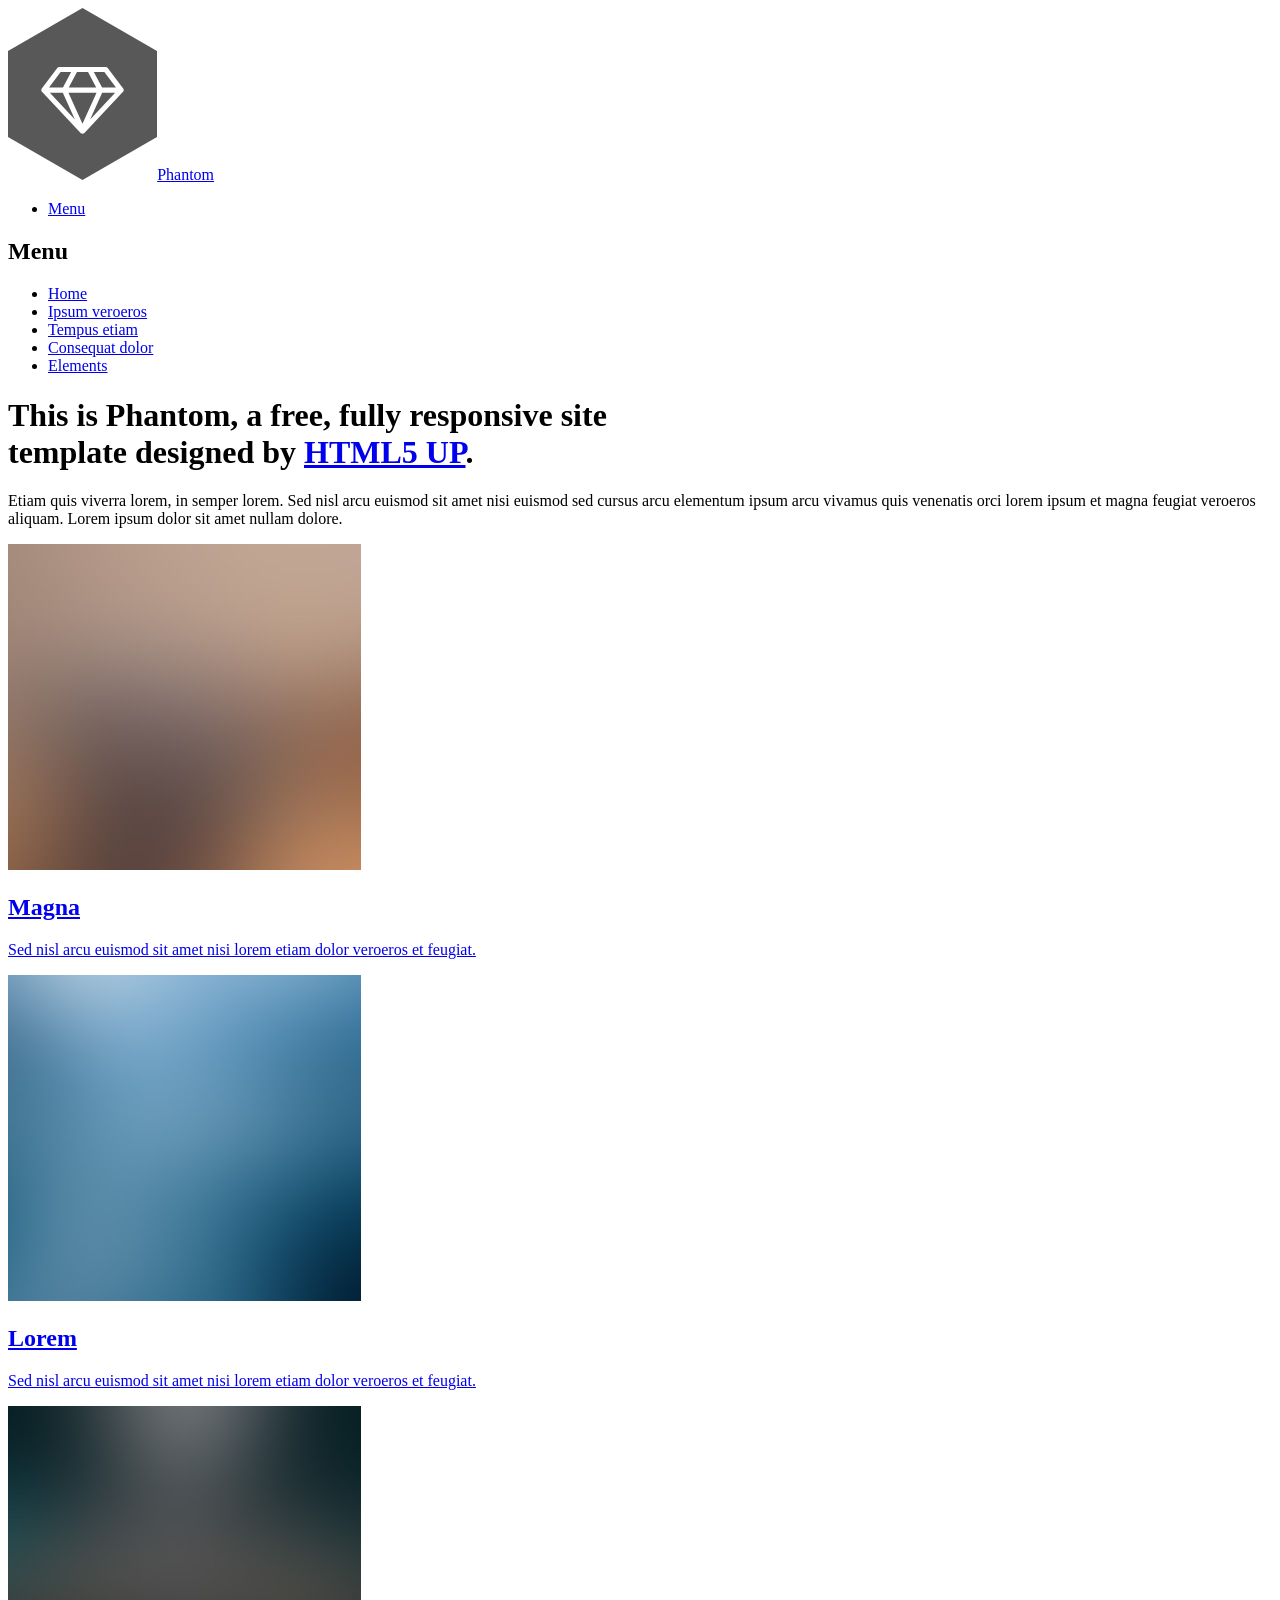
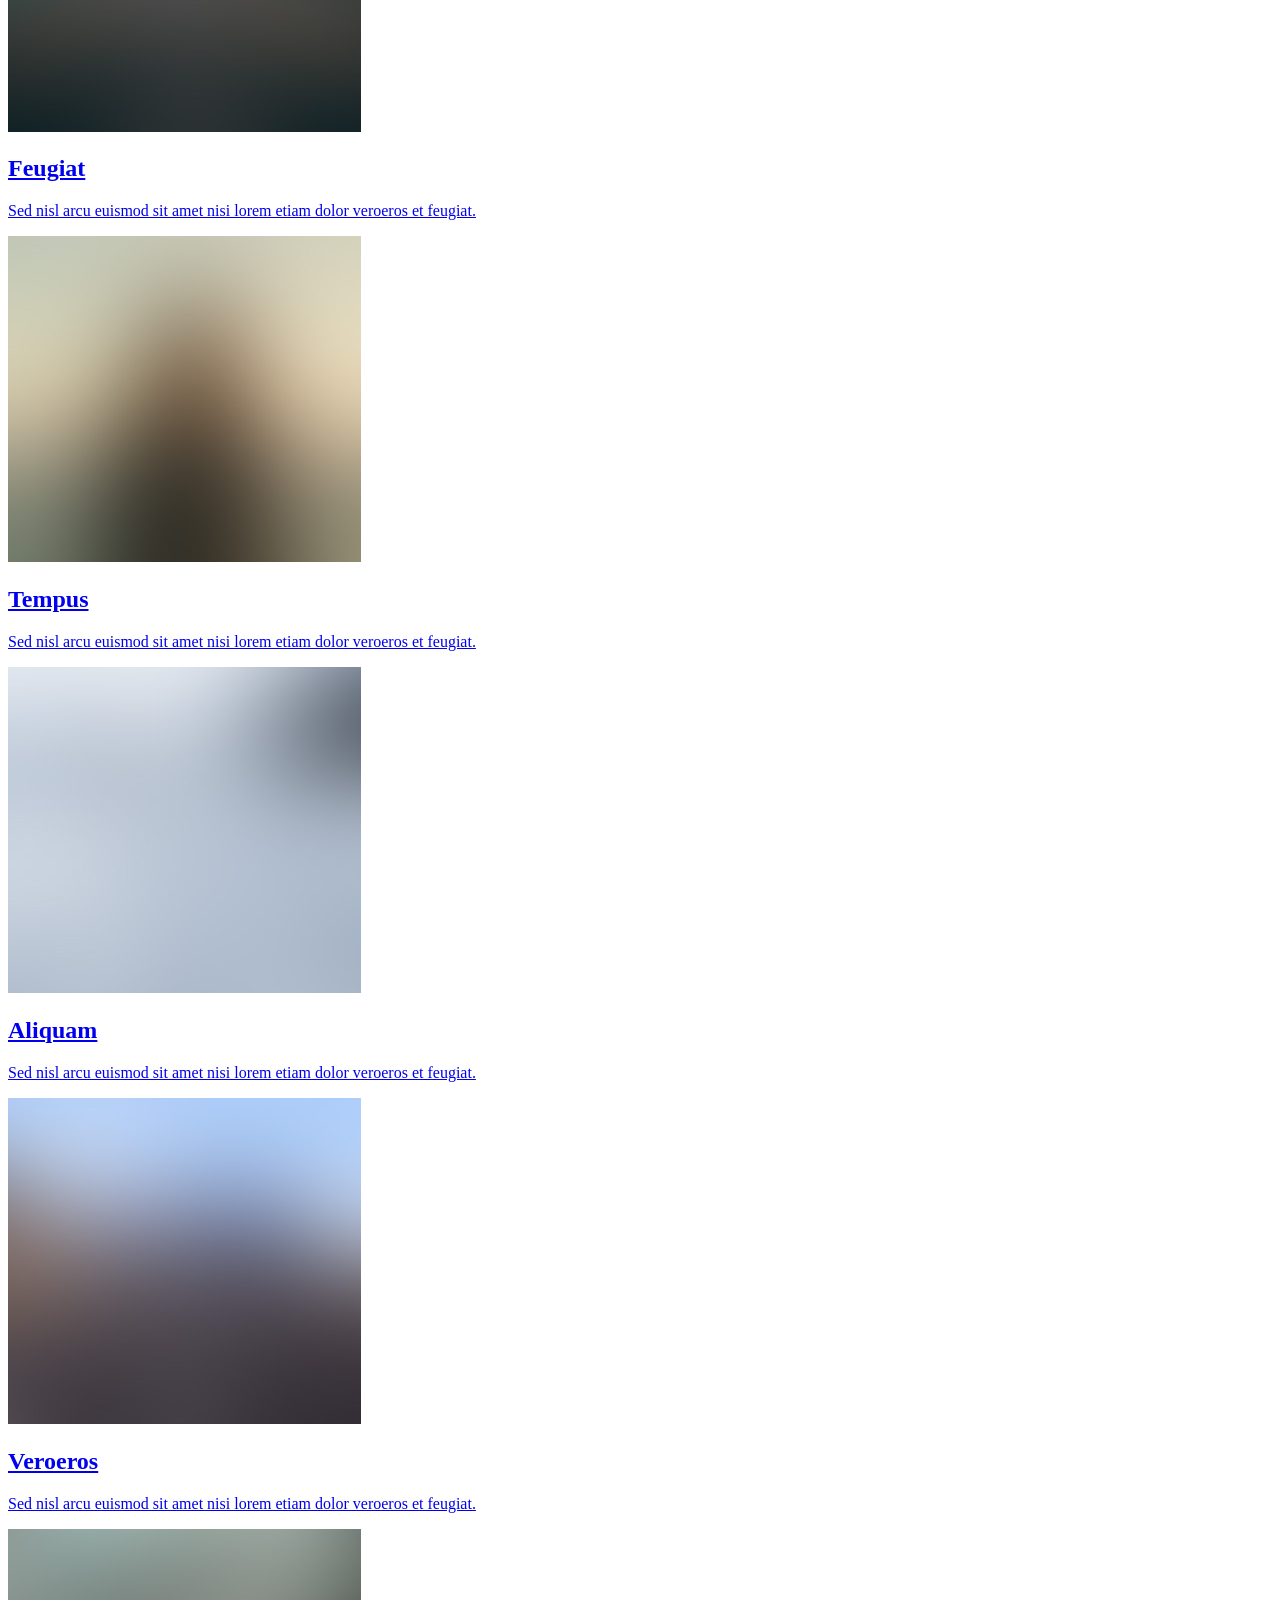
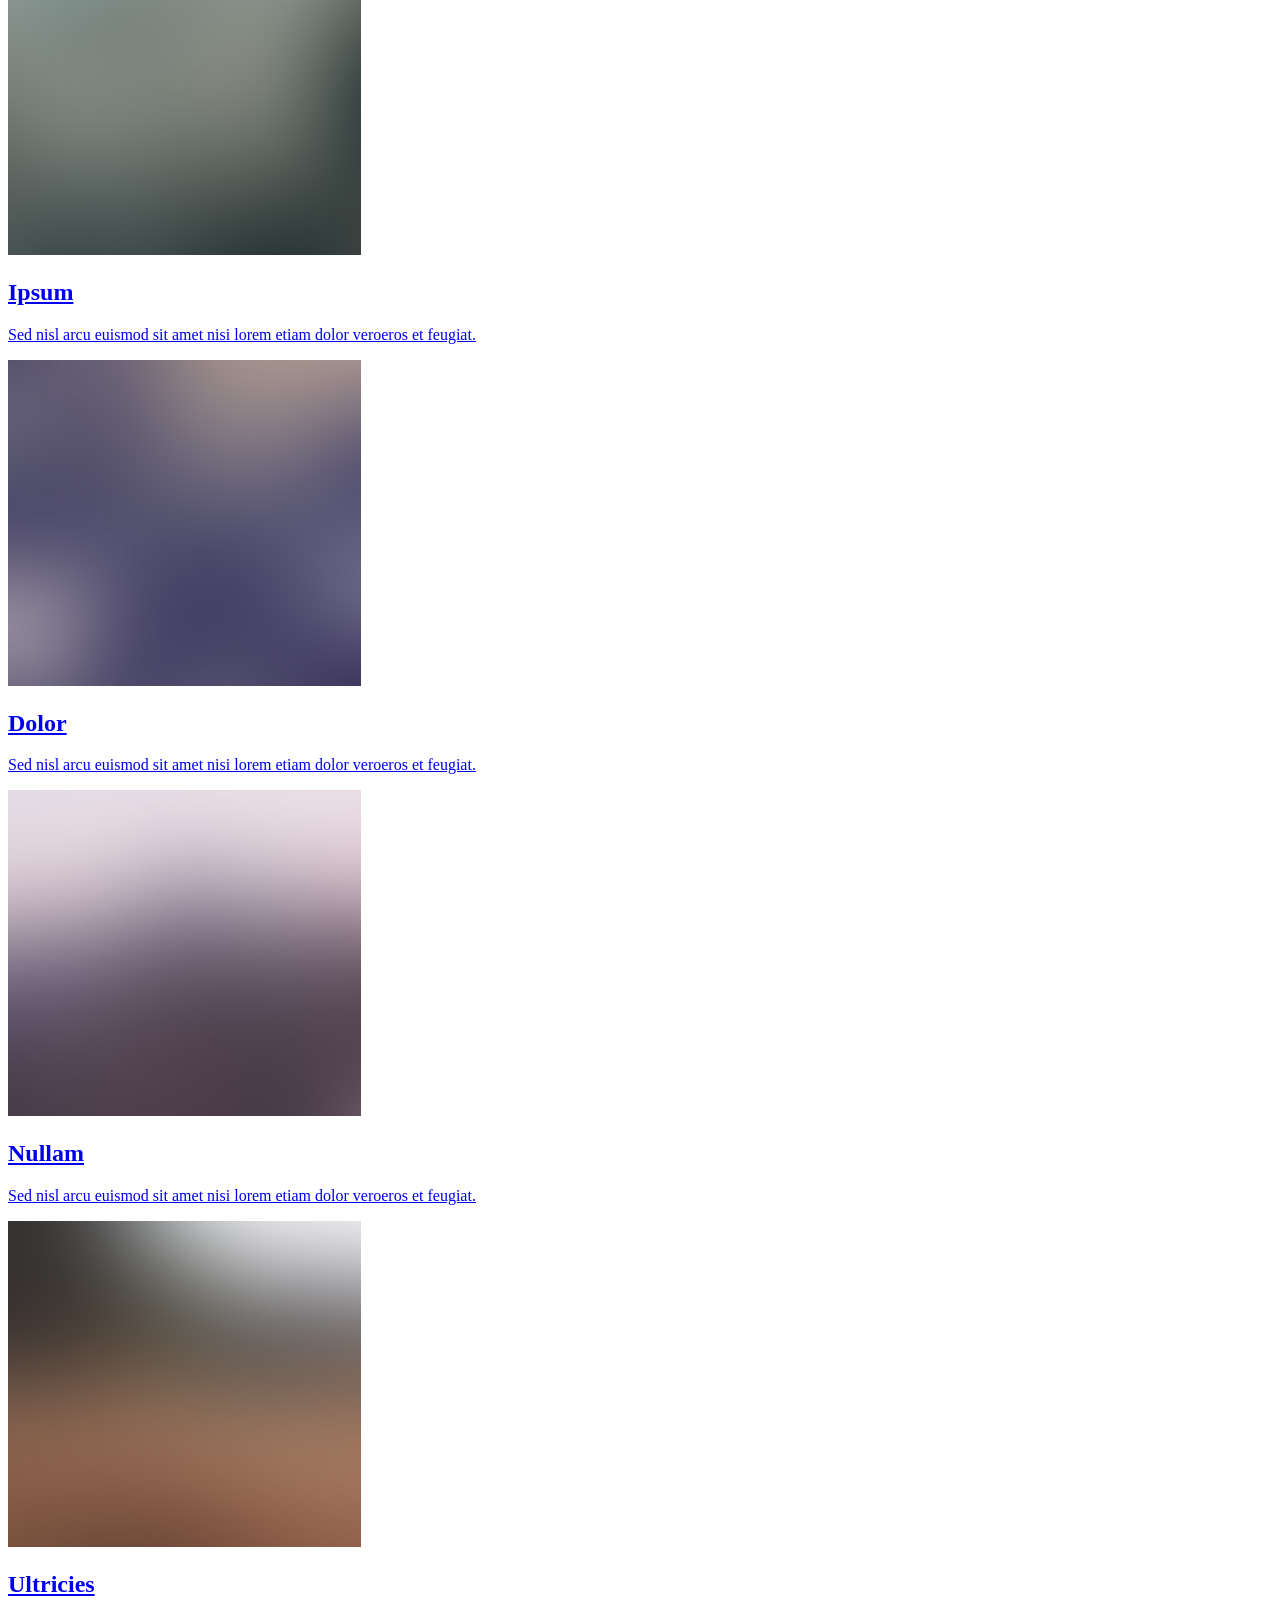
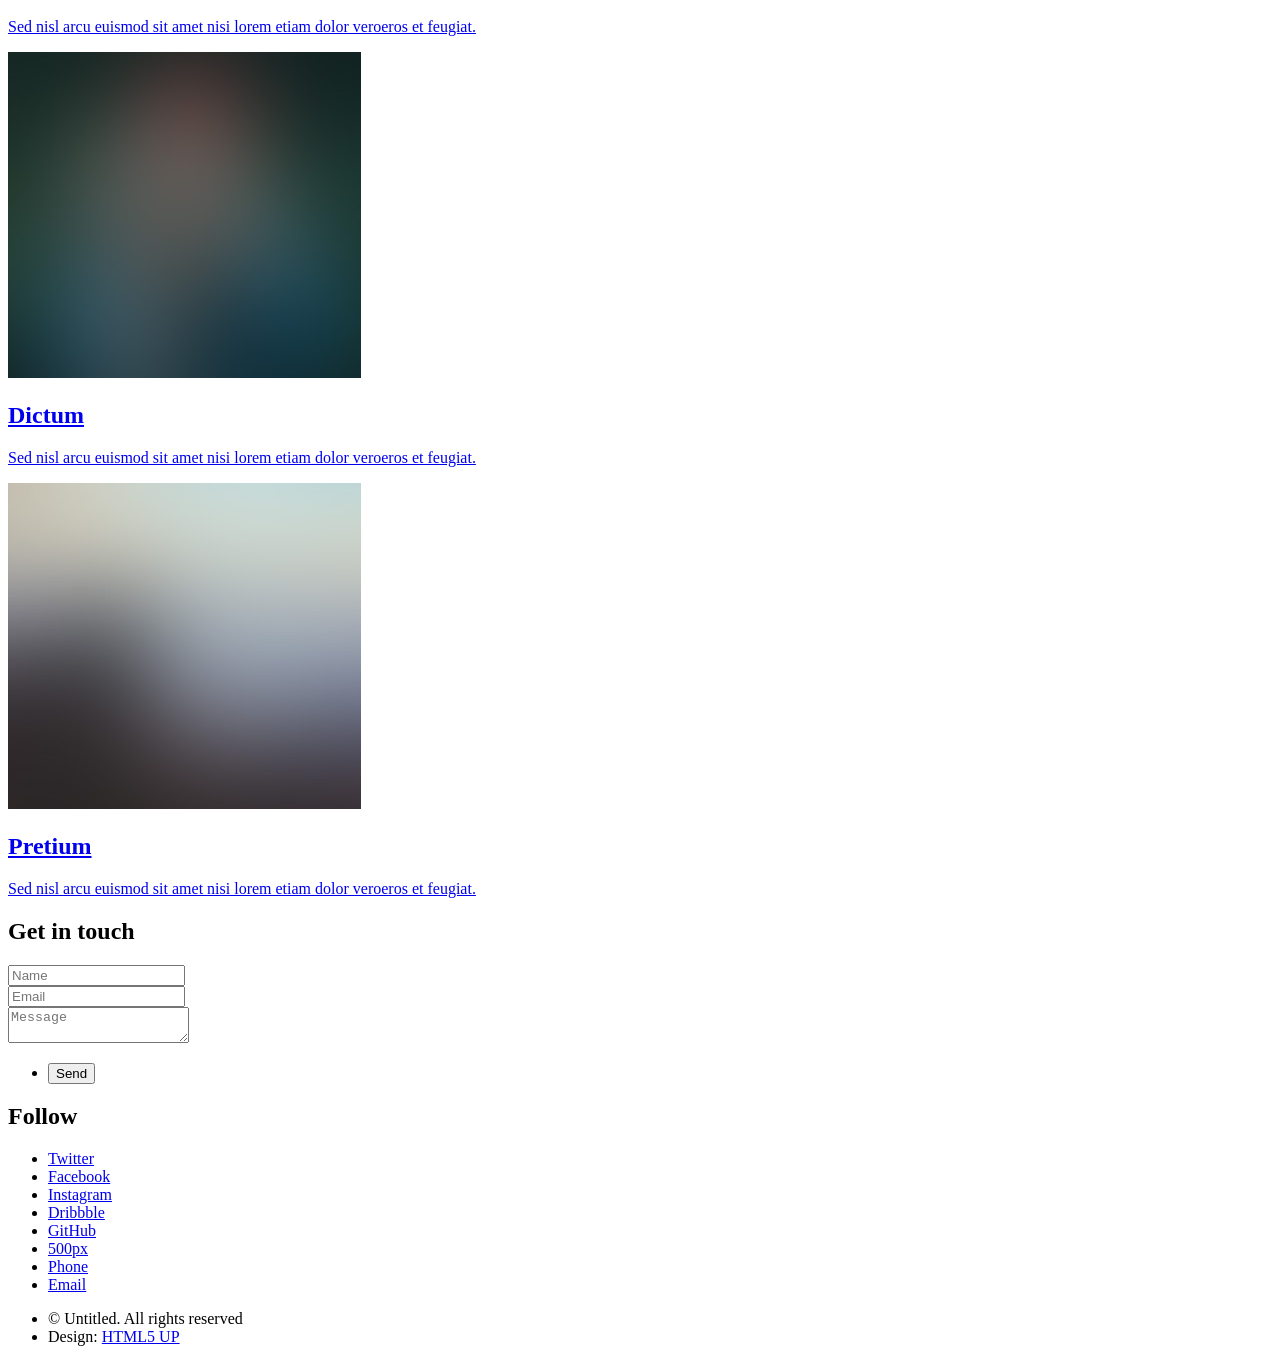
==== index.html @ 1cf46c87 "setup template" ====
<!DOCTYPE HTML>
<!--
	Phantom by HTML5 UP
	html5up.net | @ajlkn
	Free for personal and commercial use under the CCA 3.0 license (html5up.net/license)
-->
<html>
	<head>
		<title>Phantom by HTML5 UP</title>
		<meta charset="utf-8" />
		<meta name="viewport" content="width=device-width, initial-scale=1, user-scalable=no" />
		<link rel="stylesheet" href="assets/css/main.css" />
		<noscript><link rel="stylesheet" href="assets/css/noscript.css" /></noscript>
	</head>
	<body class="is-preload">
		<!-- Wrapper -->
			<div id="wrapper">

				<!-- Header -->
					<header id="header">
						<div class="inner">

							<!-- Logo -->
								<a href="index.html" class="logo">
									<span class="symbol"><img src="images/logo.svg" alt="" /></span><span class="title">Phantom</span>
								</a>

							<!-- Nav -->
								<nav>
									<ul>
										<li><a href="#menu">Menu</a></li>
									</ul>
								</nav>

						</div>
					</header>

				<!-- Menu -->
					<nav id="menu">
						<h2>Menu</h2>
						<ul>
							<li><a href="index.html">Home</a></li>
							<li><a href="generic.html">Ipsum veroeros</a></li>
							<li><a href="generic.html">Tempus etiam</a></li>
							<li><a href="generic.html">Consequat dolor</a></li>
							<li><a href="elements.html">Elements</a></li>
						</ul>
					</nav>

				<!-- Main -->
					<div id="main">
						<div class="inner">
							<header>
								<h1>This is Phantom, a free, fully responsive site<br />
								template designed by <a href="http://html5up.net">HTML5 UP</a>.</h1>
								<p>Etiam quis viverra lorem, in semper lorem. Sed nisl arcu euismod sit amet nisi euismod sed cursus arcu elementum ipsum arcu vivamus quis venenatis orci lorem ipsum et magna feugiat veroeros aliquam. Lorem ipsum dolor sit amet nullam dolore.</p>
							</header>
							<section class="tiles">
								<article class="style1">
									<span class="image">
										<img src="images/pic01.jpg" alt="" />
									</span>
									<a href="generic.html">
										<h2>Magna</h2>
										<div class="content">
											<p>Sed nisl arcu euismod sit amet nisi lorem etiam dolor veroeros et feugiat.</p>
										</div>
									</a>
								</article>
								<article class="style2">
									<span class="image">
										<img src="images/pic02.jpg" alt="" />
									</span>
									<a href="generic.html">
										<h2>Lorem</h2>
										<div class="content">
											<p>Sed nisl arcu euismod sit amet nisi lorem etiam dolor veroeros et feugiat.</p>
										</div>
									</a>
								</article>
								<article class="style3">
									<span class="image">
										<img src="images/pic03.jpg" alt="" />
									</span>
									<a href="generic.html">
										<h2>Feugiat</h2>
										<div class="content">
											<p>Sed nisl arcu euismod sit amet nisi lorem etiam dolor veroeros et feugiat.</p>
										</div>
									</a>
								</article>
								<article class="style4">
									<span class="image">
										<img src="images/pic04.jpg" alt="" />
									</span>
									<a href="generic.html">
										<h2>Tempus</h2>
										<div class="content">
											<p>Sed nisl arcu euismod sit amet nisi lorem etiam dolor veroeros et feugiat.</p>
										</div>
									</a>
								</article>
								<article class="style5">
									<span class="image">
										<img src="images/pic05.jpg" alt="" />
									</span>
									<a href="generic.html">
										<h2>Aliquam</h2>
										<div class="content">
											<p>Sed nisl arcu euismod sit amet nisi lorem etiam dolor veroeros et feugiat.</p>
										</div>
									</a>
								</article>
								<article class="style6">
									<span class="image">
										<img src="images/pic06.jpg" alt="" />
									</span>
									<a href="generic.html">
										<h2>Veroeros</h2>
										<div class="content">
											<p>Sed nisl arcu euismod sit amet nisi lorem etiam dolor veroeros et feugiat.</p>
										</div>
									</a>
								</article>
								<article class="style2">
									<span class="image">
										<img src="images/pic07.jpg" alt="" />
									</span>
									<a href="generic.html">
										<h2>Ipsum</h2>
										<div class="content">
											<p>Sed nisl arcu euismod sit amet nisi lorem etiam dolor veroeros et feugiat.</p>
										</div>
									</a>
								</article>
								<article class="style3">
									<span class="image">
										<img src="images/pic08.jpg" alt="" />
									</span>
									<a href="generic.html">
										<h2>Dolor</h2>
										<div class="content">
											<p>Sed nisl arcu euismod sit amet nisi lorem etiam dolor veroeros et feugiat.</p>
										</div>
									</a>
								</article>
								<article class="style1">
									<span class="image">
										<img src="images/pic09.jpg" alt="" />
									</span>
									<a href="generic.html">
										<h2>Nullam</h2>
										<div class="content">
											<p>Sed nisl arcu euismod sit amet nisi lorem etiam dolor veroeros et feugiat.</p>
										</div>
									</a>
								</article>
								<article class="style5">
									<span class="image">
										<img src="images/pic10.jpg" alt="" />
									</span>
									<a href="generic.html">
										<h2>Ultricies</h2>
										<div class="content">
											<p>Sed nisl arcu euismod sit amet nisi lorem etiam dolor veroeros et feugiat.</p>
										</div>
									</a>
								</article>
								<article class="style6">
									<span class="image">
										<img src="images/pic11.jpg" alt="" />
									</span>
									<a href="generic.html">
										<h2>Dictum</h2>
										<div class="content">
											<p>Sed nisl arcu euismod sit amet nisi lorem etiam dolor veroeros et feugiat.</p>
										</div>
									</a>
								</article>
								<article class="style4">
									<span class="image">
										<img src="images/pic12.jpg" alt="" />
									</span>
									<a href="generic.html">
										<h2>Pretium</h2>
										<div class="content">
											<p>Sed nisl arcu euismod sit amet nisi lorem etiam dolor veroeros et feugiat.</p>
										</div>
									</a>
								</article>
							</section>
						</div>
					</div>

				<!-- Footer -->
					<footer id="footer">
						<div class="inner">
							<section>
								<h2>Get in touch</h2>
								<form method="post" action="#">
									<div class="fields">
										<div class="field half">
											<input type="text" name="name" id="name" placeholder="Name" />
										</div>
										<div class="field half">
											<input type="email" name="email" id="email" placeholder="Email" />
										</div>
										<div class="field">
											<textarea name="message" id="message" placeholder="Message"></textarea>
										</div>
									</div>
									<ul class="actions">
										<li><input type="submit" value="Send" class="primary" /></li>
									</ul>
								</form>
							</section>
							<section>
								<h2>Follow</h2>
								<ul class="icons">
									<li><a href="#" class="icon brands style2 fa-twitter"><span class="label">Twitter</span></a></li>
									<li><a href="#" class="icon brands style2 fa-facebook-f"><span class="label">Facebook</span></a></li>
									<li><a href="#" class="icon brands style2 fa-instagram"><span class="label">Instagram</span></a></li>
									<li><a href="#" class="icon brands style2 fa-dribbble"><span class="label">Dribbble</span></a></li>
									<li><a href="#" class="icon brands style2 fa-github"><span class="label">GitHub</span></a></li>
									<li><a href="#" class="icon brands style2 fa-500px"><span class="label">500px</span></a></li>
									<li><a href="#" class="icon solid style2 fa-phone"><span class="label">Phone</span></a></li>
									<li><a href="#" class="icon solid style2 fa-envelope"><span class="label">Email</span></a></li>
								</ul>
							</section>
							<ul class="copyright">
								<li>&copy; Untitled. All rights reserved</li><li>Design: <a href="http://html5up.net">HTML5 UP</a></li>
							</ul>
						</div>
					</footer>

			</div>

		<!-- Scripts -->
			<script src="assets/js/jquery.min.js"></script>
			<script src="assets/js/browser.min.js"></script>
			<script src="assets/js/breakpoints.min.js"></script>
			<script src="assets/js/util.js"></script>
			<script src="assets/js/main.js"></script>

	</body>
</html>
---- assets/css/main.css ----
@import url(fontawesome-all.min.css);
@import url("https://fonts.googleapis.com/css?family=Source+Sans+Pro:300,700,900");

/*
	Phantom by HTML5 UP
	html5up.net | @ajlkn
	Free for personal and commercial use under the CCA 3.0 license (html5up.net/license)
*/

html, body, div, span, applet, object,
iframe, h1, h2, h3, h4, h5, h6, p, blockquote,
pre, a, abbr, acronym, address, big, cite,
code, del, dfn, em, img, ins, kbd, q, s, samp,
small, strike, strong, sub, sup, tt, var, b,
u, i, center, dl, dt, dd, ol, ul, li, fieldset,
form, label, legend, table, caption, tbody,
tfoot, thead, tr, th, td, article, aside,
canvas, details, embed, figure, figcaption,
footer, header, hgroup, menu, nav, output, ruby,
section, summary, time, mark, audio, video {
	margin: 0;
	padding: 0;
	border: 0;
	font-size: 100%;
	font: inherit;
	vertical-align: baseline;}

article, aside, details, figcaption, figure,
footer, header, hgroup, menu, nav, section {
	display: block;}

body {
	line-height: 1;
}

ol, ul {
	list-style: none;
}

blockquote, q {
	quotes: none;
}

	blockquote:before, blockquote:after, q:before, q:after {
		content: '';
		content: none;
	}

table {
	border-collapse: collapse;
	border-spacing: 0;
}

body {
	-webkit-text-size-adjust: none;
}

mark {
	background-color: transparent;
	color: inherit;
}

input::-moz-focus-inner {
	border: 0;
	padding: 0;
}

input, select, textarea {
	-moz-appearance: none;
	-webkit-appearance: none;
	-ms-appearance: none;
	appearance: none;
}

/* Basic */

	@-ms-viewport {
		width: device-width;
	}

	body {
		-ms-overflow-style: scrollbar;
	}

	@media screen and (max-width: 480px) {

		html, body {
			min-width: 320px;
		}

	}

	html {
		box-sizing: border-box;
	}

	*, *:before, *:after {
		box-sizing: inherit;
	}

	body {
		background: #ffffff;
	}

		body.is-preload *, body.is-preload *:before, body.is-preload *:after {
			-moz-animation: none !important;
			-webkit-animation: none !important;
			-ms-animation: none !important;
			animation: none !important;
			-moz-transition: none !important;
			-webkit-transition: none !important;
			-ms-transition: none !important;
			transition: none !important;
		}

/* Type */

	body, input, select, textarea {
		color: #585858;
		font-family: "Source Sans Pro", Helvetica, sans-serif;
		font-size: 16pt;
		font-weight: 300;
		line-height: 1.75;
	}

		@media screen and (max-width: 1680px) {

			body, input, select, textarea {
				font-size: 14pt;
			}

		}

		@media screen and (max-width: 1280px) {

			body, input, select, textarea {
				font-size: 12pt;
			}

		}

	a {
		-moz-transition: border-bottom-color 0.2s ease, color 0.2s ease;
		-webkit-transition: border-bottom-color 0.2s ease, color 0.2s ease;
		-ms-transition: border-bottom-color 0.2s ease, color 0.2s ease;
		transition: border-bottom-color 0.2s ease, color 0.2s ease;
		text-decoration: none;
		color: #585858;
		border-bottom: dotted 1px rgba(88, 88, 88, 0.5);
	}

		a:hover {
			border-bottom-color: transparent;
			color: #f2849e !important;
		}

	strong, b {
		font-weight: 900;
	}

	em, i {
		font-style: italic;
	}

	p {
		margin: 0 0 2em 0;
	}

	h1 {
		font-size: 2.75em;
		font-weight: 700;
		line-height: 1.3;
		margin: 0 0 1em 0;
		letter-spacing: -0.035em;
	}

		h1 a {
			color: inherit;
		}

		@media screen and (max-width: 736px) {

			h1 {
				font-size: 2em;
				margin: 0 0 1em 0;
			}

		}

		@media screen and (max-width: 360px) {

			h1 {
				font-size: 1.75em;
			}

		}

	h2, h3, h4, h5, h6 {
		font-weight: 900;
		line-height: 1.5;
		margin: 0 0 2em 0;
		text-transform: uppercase;
		letter-spacing: 0.35em;
	}

		h2 a, h3 a, h4 a, h5 a, h6 a {
			color: inherit;
		}

	h2 {
		font-size: 1.1em;
	}

	h3 {
		font-size: 1em;
	}

	h4 {
		font-size: 0.8em;
	}

	h5 {
		font-size: 0.8em;
	}

	h6 {
		font-size: 0.8em;
	}

	@media screen and (max-width: 980px) {

		h1 br, h2 br, h3 br, h4 br, h5 br, h6 br {
			display: none;
		}

	}

	@media screen and (max-width: 736px) {

		h2 {
			font-size: 1em;
		}

		h3 {
			font-size: 0.8em;
		}

	}

	sub {
		font-size: 0.8em;
		position: relative;
		top: 0.5em;
	}

	sup {
		font-size: 0.8em;
		position: relative;
		top: -0.5em;
	}

	blockquote {
		border-left: solid 4px #c9c9c9;
		font-style: italic;
		margin: 0 0 2em 0;
		padding: 0.5em 0 0.5em 2em;
	}

	code {
		background: rgba(144, 144, 144, 0.075);
		border-radius: 4px;
		border: solid 1px #c9c9c9;
		font-family: "Courier New", monospace;
		font-size: 0.9em;
		margin: 0 0.25em;
		padding: 0.25em 0.65em;
	}

	pre {
		-webkit-overflow-scrolling: touch;
		font-family: "Courier New", monospace;
		font-size: 0.9em;
		margin: 0 0 2em 0;
	}

		pre code {
			display: block;
			line-height: 1.75;
			padding: 1em 1.5em;
			overflow-x: auto;
		}

	hr {
		border: 0;
		border-bottom: solid 1px #c9c9c9;
		margin: 2em 0;
	}

		hr.major {
			margin: 3em 0;
		}

	.align-left {
		text-align: left;
	}

	.align-center {
		text-align: center;
	}

	.align-right {
		text-align: right;
	}

/* Row */

	.row {
		display: flex;
		flex-wrap: wrap;
		box-sizing: border-box;
		align-items: stretch;
	}

		.row > * {
			box-sizing: border-box;
		}

		.row.gtr-uniform > * > :last-child {
			margin-bottom: 0;
		}

		.row.aln-left {
			justify-content: flex-start;
		}

		.row.aln-center {
			justify-content: center;
		}

		.row.aln-right {
			justify-content: flex-end;
		}

		.row.aln-top {
			align-items: flex-start;
		}

		.row.aln-middle {
			align-items: center;
		}

		.row.aln-bottom {
			align-items: flex-end;
		}

		.row > .imp {
			order: -1;
		}

		.row > .col-1 {
			width: 8.33333%;
		}

		.row > .off-1 {
			margin-left: 8.33333%;
		}

		.row > .col-2 {
			width: 16.66667%;
		}

		.row > .off-2 {
			margin-left: 16.66667%;
		}

		.row > .col-3 {
			width: 25%;
		}

		.row > .off-3 {
			margin-left: 25%;
		}

		.row > .col-4 {
			width: 33.33333%;
		}

		.row > .off-4 {
			margin-left: 33.33333%;
		}

		.row > .col-5 {
			width: 41.66667%;
		}

		.row > .off-5 {
			margin-left: 41.66667%;
		}

		.row > .col-6 {
			width: 50%;
		}

		.row > .off-6 {
			margin-left: 50%;
		}

		.row > .col-7 {
			width: 58.33333%;
		}

		.row > .off-7 {
			margin-left: 58.33333%;
		}

		.row > .col-8 {
			width: 66.66667%;
		}

		.row > .off-8 {
			margin-left: 66.66667%;
		}

		.row > .col-9 {
			width: 75%;
		}

		.row > .off-9 {
			margin-left: 75%;
		}

		.row > .col-10 {
			width: 83.33333%;
		}

		.row > .off-10 {
			margin-left: 83.33333%;
		}

		.row > .col-11 {
			width: 91.66667%;
		}

		.row > .off-11 {
			margin-left: 91.66667%;
		}

		.row > .col-12 {
			width: 100%;
		}

		.row > .off-12 {
			margin-left: 100%;
		}

		.row.gtr-0 {
			margin-top: 0;
			margin-left: 0em;
		}

			.row.gtr-0 > * {
				padding: 0 0 0 0em;
			}

			.row.gtr-0.gtr-uniform {
				margin-top: 0em;
			}

				.row.gtr-0.gtr-uniform > * {
					padding-top: 0em;
				}

		.row.gtr-25 {
			margin-top: 0;
			margin-left: -0.5em;
		}

			.row.gtr-25 > * {
				padding: 0 0 0 0.5em;
			}

			.row.gtr-25.gtr-uniform {
				margin-top: -0.5em;
			}

				.row.gtr-25.gtr-uniform > * {
					padding-top: 0.5em;
				}

		.row.gtr-50 {
			margin-top: 0;
			margin-left: -1em;
		}

			.row.gtr-50 > * {
				padding: 0 0 0 1em;
			}

			.row.gtr-50.gtr-uniform {
				margin-top: -1em;
			}

				.row.gtr-50.gtr-uniform > * {
					padding-top: 1em;
				}

		.row {
			margin-top: 0;
			margin-left: -2em;
		}

			.row > * {
				padding: 0 0 0 2em;
			}

			.row.gtr-uniform {
				margin-top: -2em;
			}

				.row.gtr-uniform > * {
					padding-top: 2em;
				}

		.row.gtr-150 {
			margin-top: 0;
			margin-left: -3em;
		}

			.row.gtr-150 > * {
				padding: 0 0 0 3em;
			}

			.row.gtr-150.gtr-uniform {
				margin-top: -3em;
			}

				.row.gtr-150.gtr-uniform > * {
					padding-top: 3em;
				}

		.row.gtr-200 {
			margin-top: 0;
			margin-left: -4em;
		}

			.row.gtr-200 > * {
				padding: 0 0 0 4em;
			}

			.row.gtr-200.gtr-uniform {
				margin-top: -4em;
			}

				.row.gtr-200.gtr-uniform > * {
					padding-top: 4em;
				}

		@media screen and (max-width: 1680px) {

			.row {
				display: flex;
				flex-wrap: wrap;
				box-sizing: border-box;
				align-items: stretch;
			}

				.row > * {
					box-sizing: border-box;
				}

				.row.gtr-uniform > * > :last-child {
					margin-bottom: 0;
				}

				.row.aln-left {
					justify-content: flex-start;
				}

				.row.aln-center {
					justify-content: center;
				}

				.row.aln-right {
					justify-content: flex-end;
				}

				.row.aln-top {
					align-items: flex-start;
				}

				.row.aln-middle {
					align-items: center;
				}

				.row.aln-bottom {
					align-items: flex-end;
				}

				.row > .imp-xlarge {
					order: -1;
				}

				.row > .col-1-xlarge {
					width: 8.33333%;
				}

				.row > .off-1-xlarge {
					margin-left: 8.33333%;
				}

				.row > .col-2-xlarge {
					width: 16.66667%;
				}

				.row > .off-2-xlarge {
					margin-left: 16.66667%;
				}

				.row > .col-3-xlarge {
					width: 25%;
				}

				.row > .off-3-xlarge {
					margin-left: 25%;
				}

				.row > .col-4-xlarge {
					width: 33.33333%;
				}

				.row > .off-4-xlarge {
					margin-left: 33.33333%;
				}

				.row > .col-5-xlarge {
					width: 41.66667%;
				}

				.row > .off-5-xlarge {
					margin-left: 41.66667%;
				}

				.row > .col-6-xlarge {
					width: 50%;
				}

				.row > .off-6-xlarge {
					margin-left: 50%;
				}

				.row > .col-7-xlarge {
					width: 58.33333%;
				}

				.row > .off-7-xlarge {
					margin-left: 58.33333%;
				}

				.row > .col-8-xlarge {
					width: 66.66667%;
				}

				.row > .off-8-xlarge {
					margin-left: 66.66667%;
				}

				.row > .col-9-xlarge {
					width: 75%;
				}

				.row > .off-9-xlarge {
					margin-left: 75%;
				}

				.row > .col-10-xlarge {
					width: 83.33333%;
				}

				.row > .off-10-xlarge {
					margin-left: 83.33333%;
				}

				.row > .col-11-xlarge {
					width: 91.66667%;
				}

				.row > .off-11-xlarge {
					margin-left: 91.66667%;
				}

				.row > .col-12-xlarge {
					width: 100%;
				}

				.row > .off-12-xlarge {
					margin-left: 100%;
				}

				.row.gtr-0 {
					margin-top: 0;
					margin-left: 0em;
				}

					.row.gtr-0 > * {
						padding: 0 0 0 0em;
					}

					.row.gtr-0.gtr-uniform {
						margin-top: 0em;
					}

						.row.gtr-0.gtr-uniform > * {
							padding-top: 0em;
						}

				.row.gtr-25 {
					margin-top: 0;
					margin-left: -0.5em;
				}

					.row.gtr-25 > * {
						padding: 0 0 0 0.5em;
					}

					.row.gtr-25.gtr-uniform {
						margin-top: -0.5em;
					}

						.row.gtr-25.gtr-uniform > * {
							padding-top: 0.5em;
						}

				.row.gtr-50 {
					margin-top: 0;
					margin-left: -1em;
				}

					.row.gtr-50 > * {
						padding: 0 0 0 1em;
					}

					.row.gtr-50.gtr-uniform {
						margin-top: -1em;
					}

						.row.gtr-50.gtr-uniform > * {
							padding-top: 1em;
						}

				.row {
					margin-top: 0;
					margin-left: -2em;
				}

					.row > * {
						padding: 0 0 0 2em;
					}

					.row.gtr-uniform {
						margin-top: -2em;
					}

						.row.gtr-uniform > * {
							padding-top: 2em;
						}

				.row.gtr-150 {
					margin-top: 0;
					margin-left: -3em;
				}

					.row.gtr-150 > * {
						padding: 0 0 0 3em;
					}

					.row.gtr-150.gtr-uniform {
						margin-top: -3em;
					}

						.row.gtr-150.gtr-uniform > * {
							padding-top: 3em;
						}

				.row.gtr-200 {
					margin-top: 0;
					margin-left: -4em;
				}

					.row.gtr-200 > * {
						padding: 0 0 0 4em;
					}

					.row.gtr-200.gtr-uniform {
						margin-top: -4em;
					}

						.row.gtr-200.gtr-uniform > * {
							padding-top: 4em;
						}

		}

		@media screen and (max-width: 1280px) {

			.row {
				display: flex;
				flex-wrap: wrap;
				box-sizing: border-box;
				align-items: stretch;
			}

				.row > * {
					box-sizing: border-box;
				}

				.row.gtr-uniform > * > :last-child {
					margin-bottom: 0;
				}

				.row.aln-left {
					justify-content: flex-start;
				}

				.row.aln-center {
					justify-content: center;
				}

				.row.aln-right {
					justify-content: flex-end;
				}

				.row.aln-top {
					align-items: flex-start;
				}

				.row.aln-middle {
					align-items: center;
				}

				.row.aln-bottom {
					align-items: flex-end;
				}

				.row > .imp-large {
					order: -1;
				}

				.row > .col-1-large {
					width: 8.33333%;
				}

				.row > .off-1-large {
					margin-left: 8.33333%;
				}

				.row > .col-2-large {
					width: 16.66667%;
				}

				.row > .off-2-large {
					margin-left: 16.66667%;
				}

				.row > .col-3-large {
					width: 25%;
				}

				.row > .off-3-large {
					margin-left: 25%;
				}

				.row > .col-4-large {
					width: 33.33333%;
				}

				.row > .off-4-large {
					margin-left: 33.33333%;
				}

				.row > .col-5-large {
					width: 41.66667%;
				}

				.row > .off-5-large {
					margin-left: 41.66667%;
				}

				.row > .col-6-large {
					width: 50%;
				}

				.row > .off-6-large {
					margin-left: 50%;
				}

				.row > .col-7-large {
					width: 58.33333%;
				}

				.row > .off-7-large {
					margin-left: 58.33333%;
				}

				.row > .col-8-large {
					width: 66.66667%;
				}

				.row > .off-8-large {
					margin-left: 66.66667%;
				}

				.row > .col-9-large {
					width: 75%;
				}

				.row > .off-9-large {
					margin-left: 75%;
				}

				.row > .col-10-large {
					width: 83.33333%;
				}

				.row > .off-10-large {
					margin-left: 83.33333%;
				}

				.row > .col-11-large {
					width: 91.66667%;
				}

				.row > .off-11-large {
					margin-left: 91.66667%;
				}

				.row > .col-12-large {
					width: 100%;
				}

				.row > .off-12-large {
					margin-left: 100%;
				}

				.row.gtr-0 {
					margin-top: 0;
					margin-left: 0em;
				}

					.row.gtr-0 > * {
						padding: 0 0 0 0em;
					}

					.row.gtr-0.gtr-uniform {
						margin-top: 0em;
					}

						.row.gtr-0.gtr-uniform > * {
							padding-top: 0em;
						}

				.row.gtr-25 {
					margin-top: 0;
					margin-left: -0.5em;
				}

					.row.gtr-25 > * {
						padding: 0 0 0 0.5em;
					}

					.row.gtr-25.gtr-uniform {
						margin-top: -0.5em;
					}

						.row.gtr-25.gtr-uniform > * {
							padding-top: 0.5em;
						}

				.row.gtr-50 {
					margin-top: 0;
					margin-left: -1em;
				}

					.row.gtr-50 > * {
						padding: 0 0 0 1em;
					}

					.row.gtr-50.gtr-uniform {
						margin-top: -1em;
					}

						.row.gtr-50.gtr-uniform > * {
							padding-top: 1em;
						}

				.row {
					margin-top: 0;
					margin-left: -2em;
				}

					.row > * {
						padding: 0 0 0 2em;
					}

					.row.gtr-uniform {
						margin-top: -2em;
					}

						.row.gtr-uniform > * {
							padding-top: 2em;
						}

				.row.gtr-150 {
					margin-top: 0;
					margin-left: -3em;
				}

					.row.gtr-150 > * {
						padding: 0 0 0 3em;
					}

					.row.gtr-150.gtr-uniform {
						margin-top: -3em;
					}

						.row.gtr-150.gtr-uniform > * {
							padding-top: 3em;
						}

				.row.gtr-200 {
					margin-top: 0;
					margin-left: -4em;
				}

					.row.gtr-200 > * {
						padding: 0 0 0 4em;
					}

					.row.gtr-200.gtr-uniform {
						margin-top: -4em;
					}

						.row.gtr-200.gtr-uniform > * {
							padding-top: 4em;
						}

		}

		@media screen and (max-width: 980px) {

			.row {
				display: flex;
				flex-wrap: wrap;
				box-sizing: border-box;
				align-items: stretch;
			}

				.row > * {
					box-sizing: border-box;
				}

				.row.gtr-uniform > * > :last-child {
					margin-bottom: 0;
				}

				.row.aln-left {
					justify-content: flex-start;
				}

				.row.aln-center {
					justify-content: center;
				}

				.row.aln-right {
					justify-content: flex-end;
				}

				.row.aln-top {
					align-items: flex-start;
				}

				.row.aln-middle {
					align-items: center;
				}

				.row.aln-bottom {
					align-items: flex-end;
				}

				.row > .imp-medium {
					order: -1;
				}

				.row > .col-1-medium {
					width: 8.33333%;
				}

				.row > .off-1-medium {
					margin-left: 8.33333%;
				}

				.row > .col-2-medium {
					width: 16.66667%;
				}

				.row > .off-2-medium {
					margin-left: 16.66667%;
				}

				.row > .col-3-medium {
					width: 25%;
				}

				.row > .off-3-medium {
					margin-left: 25%;
				}

				.row > .col-4-medium {
					width: 33.33333%;
				}

				.row > .off-4-medium {
					margin-left: 33.33333%;
				}

				.row > .col-5-medium {
					width: 41.66667%;
				}

				.row > .off-5-medium {
					margin-left: 41.66667%;
				}

				.row > .col-6-medium {
					width: 50%;
				}

				.row > .off-6-medium {
					margin-left: 50%;
				}

				.row > .col-7-medium {
					width: 58.33333%;
				}

				.row > .off-7-medium {
					margin-left: 58.33333%;
				}

				.row > .col-8-medium {
					width: 66.66667%;
				}

				.row > .off-8-medium {
					margin-left: 66.66667%;
				}

				.row > .col-9-medium {
					width: 75%;
				}

				.row > .off-9-medium {
					margin-left: 75%;
				}

				.row > .col-10-medium {
					width: 83.33333%;
				}

				.row > .off-10-medium {
					margin-left: 83.33333%;
				}

				.row > .col-11-medium {
					width: 91.66667%;
				}

				.row > .off-11-medium {
					margin-left: 91.66667%;
				}

				.row > .col-12-medium {
					width: 100%;
				}

				.row > .off-12-medium {
					margin-left: 100%;
				}

				.row.gtr-0 {
					margin-top: 0;
					margin-left: 0em;
				}

					.row.gtr-0 > * {
						padding: 0 0 0 0em;
					}

					.row.gtr-0.gtr-uniform {
						margin-top: 0em;
					}

						.row.gtr-0.gtr-uniform > * {
							padding-top: 0em;
						}

				.row.gtr-25 {
					margin-top: 0;
					margin-left: -0.375em;
				}

					.row.gtr-25 > * {
						padding: 0 0 0 0.375em;
					}

					.row.gtr-25.gtr-uniform {
						margin-top: -0.375em;
					}

						.row.gtr-25.gtr-uniform > * {
							padding-top: 0.375em;
						}

				.row.gtr-50 {
					margin-top: 0;
					margin-left: -0.75em;
				}

					.row.gtr-50 > * {
						padding: 0 0 0 0.75em;
					}

					.row.gtr-50.gtr-uniform {
						margin-top: -0.75em;
					}

						.row.gtr-50.gtr-uniform > * {
							padding-top: 0.75em;
						}

				.row {
					margin-top: 0;
					margin-left: -1.5em;
				}

					.row > * {
						padding: 0 0 0 1.5em;
					}

					.row.gtr-uniform {
						margin-top: -1.5em;
					}

						.row.gtr-uniform > * {
							padding-top: 1.5em;
						}

				.row.gtr-150 {
					margin-top: 0;
					margin-left: -2.25em;
				}

					.row.gtr-150 > * {
						padding: 0 0 0 2.25em;
					}

					.row.gtr-150.gtr-uniform {
						margin-top: -2.25em;
					}

						.row.gtr-150.gtr-uniform > * {
							padding-top: 2.25em;
						}

				.row.gtr-200 {
					margin-top: 0;
					margin-left: -3em;
				}

					.row.gtr-200 > * {
						padding: 0 0 0 3em;
					}

					.row.gtr-200.gtr-uniform {
						margin-top: -3em;
					}

						.row.gtr-200.gtr-uniform > * {
							padding-top: 3em;
						}

		}

		@media screen and (max-width: 736px) {

			.row {
				display: flex;
				flex-wrap: wrap;
				box-sizing: border-box;
				align-items: stretch;
			}

				.row > * {
					box-sizing: border-box;
				}

				.row.gtr-uniform > * > :last-child {
					margin-bottom: 0;
				}

				.row.aln-left {
					justify-content: flex-start;
				}

				.row.aln-center {
					justify-content: center;
				}

				.row.aln-right {
					justify-content: flex-end;
				}

				.row.aln-top {
					align-items: flex-start;
				}

				.row.aln-middle {
					align-items: center;
				}

				.row.aln-bottom {
					align-items: flex-end;
				}

				.row > .imp-small {
					order: -1;
				}

				.row > .col-1-small {
					width: 8.33333%;
				}

				.row > .off-1-small {
					margin-left: 8.33333%;
				}

				.row > .col-2-small {
					width: 16.66667%;
				}

				.row > .off-2-small {
					margin-left: 16.66667%;
				}

				.row > .col-3-small {
					width: 25%;
				}

				.row > .off-3-small {
					margin-left: 25%;
				}

				.row > .col-4-small {
					width: 33.33333%;
				}

				.row > .off-4-small {
					margin-left: 33.33333%;
				}

				.row > .col-5-small {
					width: 41.66667%;
				}

				.row > .off-5-small {
					margin-left: 41.66667%;
				}

				.row > .col-6-small {
					width: 50%;
				}

				.row > .off-6-small {
					margin-left: 50%;
				}

				.row > .col-7-small {
					width: 58.33333%;
				}

				.row > .off-7-small {
					margin-left: 58.33333%;
				}

				.row > .col-8-small {
					width: 66.66667%;
				}

				.row > .off-8-small {
					margin-left: 66.66667%;
				}

				.row > .col-9-small {
					width: 75%;
				}

				.row > .off-9-small {
					margin-left: 75%;
				}

				.row > .col-10-small {
					width: 83.33333%;
				}

				.row > .off-10-small {
					margin-left: 83.33333%;
				}

				.row > .col-11-small {
					width: 91.66667%;
				}

				.row > .off-11-small {
					margin-left: 91.66667%;
				}

				.row > .col-12-small {
					width: 100%;
				}

				.row > .off-12-small {
					margin-left: 100%;
				}

				.row.gtr-0 {
					margin-top: 0;
					margin-left: 0em;
				}

					.row.gtr-0 > * {
						padding: 0 0 0 0em;
					}

					.row.gtr-0.gtr-uniform {
						margin-top: 0em;
					}

						.row.gtr-0.gtr-uniform > * {
							padding-top: 0em;
						}

				.row.gtr-25 {
					margin-top: 0;
					margin-left: -0.25em;
				}

					.row.gtr-25 > * {
						padding: 0 0 0 0.25em;
					}

					.row.gtr-25.gtr-uniform {
						margin-top: -0.25em;
					}

						.row.gtr-25.gtr-uniform > * {
							padding-top: 0.25em;
						}

				.row.gtr-50 {
					margin-top: 0;
					margin-left: -0.5em;
				}

					.row.gtr-50 > * {
						padding: 0 0 0 0.5em;
					}

					.row.gtr-50.gtr-uniform {
						margin-top: -0.5em;
					}

						.row.gtr-50.gtr-uniform > * {
							padding-top: 0.5em;
						}

				.row {
					margin-top: 0;
					margin-left: -1em;
				}

					.row > * {
						padding: 0 0 0 1em;
					}

					.row.gtr-uniform {
						margin-top: -1em;
					}

						.row.gtr-uniform > * {
							padding-top: 1em;
						}

				.row.gtr-150 {
					margin-top: 0;
					margin-left: -1.5em;
				}

					.row.gtr-150 > * {
						padding: 0 0 0 1.5em;
					}

					.row.gtr-150.gtr-uniform {
						margin-top: -1.5em;
					}

						.row.gtr-150.gtr-uniform > * {
							padding-top: 1.5em;
						}

				.row.gtr-200 {
					margin-top: 0;
					margin-left: -2em;
				}

					.row.gtr-200 > * {
						padding: 0 0 0 2em;
					}

					.row.gtr-200.gtr-uniform {
						margin-top: -2em;
					}

						.row.gtr-200.gtr-uniform > * {
							padding-top: 2em;
						}

		}

		@media screen and (max-width: 480px) {

			.row {
				display: flex;
				flex-wrap: wrap;
				box-sizing: border-box;
				align-items: stretch;
			}

				.row > * {
					box-sizing: border-box;
				}

				.row.gtr-uniform > * > :last-child {
					margin-bottom: 0;
				}

				.row.aln-left {
					justify-content: flex-start;
				}

				.row.aln-center {
					justify-content: center;
				}

				.row.aln-right {
					justify-content: flex-end;
				}

				.row.aln-top {
					align-items: flex-start;
				}

				.row.aln-middle {
					align-items: center;
				}

				.row.aln-bottom {
					align-items: flex-end;
				}

				.row > .imp-xsmall {
					order: -1;
				}

				.row > .col-1-xsmall {
					width: 8.33333%;
				}

				.row > .off-1-xsmall {
					margin-left: 8.33333%;
				}

				.row > .col-2-xsmall {
					width: 16.66667%;
				}

				.row > .off-2-xsmall {
					margin-left: 16.66667%;
				}

				.row > .col-3-xsmall {
					width: 25%;
				}

				.row > .off-3-xsmall {
					margin-left: 25%;
				}

				.row > .col-4-xsmall {
					width: 33.33333%;
				}

				.row > .off-4-xsmall {
					margin-left: 33.33333%;
				}

				.row > .col-5-xsmall {
					width: 41.66667%;
				}

				.row > .off-5-xsmall {
					margin-left: 41.66667%;
				}

				.row > .col-6-xsmall {
					width: 50%;
				}

				.row > .off-6-xsmall {
					margin-left: 50%;
				}

				.row > .col-7-xsmall {
					width: 58.33333%;
				}

				.row > .off-7-xsmall {
					margin-left: 58.33333%;
				}

				.row > .col-8-xsmall {
					width: 66.66667%;
				}

				.row > .off-8-xsmall {
					margin-left: 66.66667%;
				}

				.row > .col-9-xsmall {
					width: 75%;
				}

				.row > .off-9-xsmall {
					margin-left: 75%;
				}

				.row > .col-10-xsmall {
					width: 83.33333%;
				}

				.row > .off-10-xsmall {
					margin-left: 83.33333%;
				}

				.row > .col-11-xsmall {
					width: 91.66667%;
				}

				.row > .off-11-xsmall {
					margin-left: 91.66667%;
				}

				.row > .col-12-xsmall {
					width: 100%;
				}

				.row > .off-12-xsmall {
					margin-left: 100%;
				}

				.row.gtr-0 {
					margin-top: 0;
					margin-left: 0em;
				}

					.row.gtr-0 > * {
						padding: 0 0 0 0em;
					}

					.row.gtr-0.gtr-uniform {
						margin-top: 0em;
					}

						.row.gtr-0.gtr-uniform > * {
							padding-top: 0em;
						}

				.row.gtr-25 {
					margin-top: 0;
					margin-left: -0.25em;
				}

					.row.gtr-25 > * {
						padding: 0 0 0 0.25em;
					}

					.row.gtr-25.gtr-uniform {
						margin-top: -0.25em;
					}

						.row.gtr-25.gtr-uniform > * {
							padding-top: 0.25em;
						}

				.row.gtr-50 {
					margin-top: 0;
					margin-left: -0.5em;
				}

					.row.gtr-50 > * {
						padding: 0 0 0 0.5em;
					}

					.row.gtr-50.gtr-uniform {
						margin-top: -0.5em;
					}

						.row.gtr-50.gtr-uniform > * {
							padding-top: 0.5em;
						}

				.row {
					margin-top: 0;
					margin-left: -1em;
				}

					.row > * {
						padding: 0 0 0 1em;
					}

					.row.gtr-uniform {
						margin-top: -1em;
					}

						.row.gtr-uniform > * {
							padding-top: 1em;
						}

				.row.gtr-150 {
					margin-top: 0;
					margin-left: -1.5em;
				}

					.row.gtr-150 > * {
						padding: 0 0 0 1.5em;
					}

					.row.gtr-150.gtr-uniform {
						margin-top: -1.5em;
					}

						.row.gtr-150.gtr-uniform > * {
							padding-top: 1.5em;
						}

				.row.gtr-200 {
					margin-top: 0;
					margin-left: -2em;
				}

					.row.gtr-200 > * {
						padding: 0 0 0 2em;
					}

					.row.gtr-200.gtr-uniform {
						margin-top: -2em;
					}

						.row.gtr-200.gtr-uniform > * {
							padding-top: 2em;
						}

		}

/* Section/Article */

	section.special, article.special {
		text-align: center;
	}

	header p {
		margin-top: -1em;
	}

	@media screen and (max-width: 736px) {

		header p {
			margin-top: 0;
		}

	}

/* Icon */

	.icon {
		text-decoration: none;
		border-bottom: none;
		position: relative;
	}

		.icon:before {
			-moz-osx-font-smoothing: grayscale;
			-webkit-font-smoothing: antialiased;
			display: inline-block;
			font-style: normal;
			font-variant: normal;
			text-rendering: auto;
			line-height: 1;
			text-transform: none !important;
			font-family: 'Font Awesome 5 Free';
			font-weight: 400;
		}

		.icon > .label {
			display: none;
		}

		.icon:before {
			line-height: inherit;
		}

		.icon.solid:before {
			font-weight: 900;
		}

		.icon.brands:before {
			font-family: 'Font Awesome 5 Brands';
		}

		.icon.style2 {
			-moz-transition: background-color 0.2s ease-in-out, color 0.2s ease-in-out, border-color 0.2s ease-in-out;
			-webkit-transition: background-color 0.2s ease-in-out, color 0.2s ease-in-out, border-color 0.2s ease-in-out;
			-ms-transition: background-color 0.2s ease-in-out, color 0.2s ease-in-out, border-color 0.2s ease-in-out;
			transition: background-color 0.2s ease-in-out, color 0.2s ease-in-out, border-color 0.2s ease-in-out;
			background-color: transparent;
			border: solid 1px #c9c9c9;
			border-radius: 4px;
			width: 2.65em;
			height: 2.65em;
			display: inline-block;
			text-align: center;
			line-height: 2.65em;
			color: inherit;
		}

			.icon.style2:before {
				font-size: 1.1em;
			}

			.icon.style2:hover {
				color: #f2849e;
				border-color: #f2849e;
			}

			.icon.style2:active {
				background-color: rgba(242, 132, 158, 0.1);
			}

/* List */

	ol {
		list-style: decimal;
		margin: 0 0 2em 0;
		padding-left: 1.25em;
	}

		ol li {
			padding-left: 0.25em;
		}

	ul {
		list-style: disc;
		margin: 0 0 2em 0;
		padding-left: 1em;
	}

		ul li {
			padding-left: 0.5em;
		}

		ul.alt {
			list-style: none;
			padding-left: 0;
		}

			ul.alt li {
				border-top: solid 1px #c9c9c9;
				padding: 0.5em 0;
			}

				ul.alt li:first-child {
					border-top: 0;
					padding-top: 0;
				}

	dl {
		margin: 0 0 2em 0;
	}

		dl dt {
			display: block;
			font-weight: 900;
			margin: 0 0 1em 0;
		}

		dl dd {
			margin-left: 2em;
		}

/* Actions */

	ul.actions {
		display: -moz-flex;
		display: -webkit-flex;
		display: -ms-flex;
		display: flex;
		cursor: default;
		list-style: none;
		margin-left: -1em;
		padding-left: 0;
	}

		ul.actions li {
			padding: 0 0 0 1em;
			vertical-align: middle;
		}

		ul.actions.special {
			-moz-justify-content: center;
			-webkit-justify-content: center;
			-ms-justify-content: center;
			justify-content: center;
			width: 100%;
			margin-left: 0;
		}

			ul.actions.special li:first-child {
				padding-left: 0;
			}

		ul.actions.stacked {
			-moz-flex-direction: column;
			-webkit-flex-direction: column;
			-ms-flex-direction: column;
			flex-direction: column;
			margin-left: 0;
		}

			ul.actions.stacked li {
				padding: 1.3em 0 0 0;
			}

				ul.actions.stacked li:first-child {
					padding-top: 0;
				}

		ul.actions.fit {
			width: calc(100% + 1em);
		}

			ul.actions.fit li {
				-moz-flex-grow: 1;
				-webkit-flex-grow: 1;
				-ms-flex-grow: 1;
				flex-grow: 1;
				-moz-flex-shrink: 1;
				-webkit-flex-shrink: 1;
				-ms-flex-shrink: 1;
				flex-shrink: 1;
				width: 100%;
			}

				ul.actions.fit li > * {
					width: 100%;
				}

			ul.actions.fit.stacked {
				width: 100%;
			}

		@media screen and (max-width: 480px) {

			ul.actions:not(.fixed) {
				-moz-flex-direction: column;
				-webkit-flex-direction: column;
				-ms-flex-direction: column;
				flex-direction: column;
				margin-left: 0;
				width: 100% !important;
			}

				ul.actions:not(.fixed) li {
					-moz-flex-grow: 1;
					-webkit-flex-grow: 1;
					-ms-flex-grow: 1;
					flex-grow: 1;
					-moz-flex-shrink: 1;
					-webkit-flex-shrink: 1;
					-ms-flex-shrink: 1;
					flex-shrink: 1;
					padding: 1em 0 0 0;
					text-align: center;
					width: 100%;
				}

					ul.actions:not(.fixed) li > * {
						width: 100%;
					}

					ul.actions:not(.fixed) li:first-child {
						padding-top: 0;
					}

					ul.actions:not(.fixed) li input[type="submit"],
					ul.actions:not(.fixed) li input[type="reset"],
					ul.actions:not(.fixed) li input[type="button"],
					ul.actions:not(.fixed) li button,
					ul.actions:not(.fixed) li .button {
						width: 100%;
					}

						ul.actions:not(.fixed) li input[type="submit"].icon:before,
						ul.actions:not(.fixed) li input[type="reset"].icon:before,
						ul.actions:not(.fixed) li input[type="button"].icon:before,
						ul.actions:not(.fixed) li button.icon:before,
						ul.actions:not(.fixed) li .button.icon:before {
							margin-left: -0.5rem;
						}

		}

/* Icons */

	ul.icons {
		cursor: default;
		list-style: none;
		padding-left: 0;
		margin: -1em 0 2em -1em;
	}

		ul.icons li {
			display: inline-block;
			padding: 1em 0 0 1em;
		}

/* Form */

	form {
		margin: 0 0 2em 0;
		overflow-x: hidden;
	}

		form > :last-child {
			margin-bottom: 0;
		}

		form > .fields {
			display: -moz-flex;
			display: -webkit-flex;
			display: -ms-flex;
			display: flex;
			-moz-flex-wrap: wrap;
			-webkit-flex-wrap: wrap;
			-ms-flex-wrap: wrap;
			flex-wrap: wrap;
			width: calc(100% + 3em);
			margin: -1.5em 0 2em -1.5em;
		}

			form > .fields > .field {
				-moz-flex-grow: 0;
				-webkit-flex-grow: 0;
				-ms-flex-grow: 0;
				flex-grow: 0;
				-moz-flex-shrink: 0;
				-webkit-flex-shrink: 0;
				-ms-flex-shrink: 0;
				flex-shrink: 0;
				padding: 1.5em 0 0 1.5em;
				width: calc(100% - 1.5em);
			}

				form > .fields > .field.half {
					width: calc(50% - 0.75em);
				}

				form > .fields > .field.third {
					width: calc(100%/3 - 0.5em);
				}

				form > .fields > .field.quarter {
					width: calc(25% - 0.375em);
				}

		@media screen and (max-width: 480px) {

			form > .fields {
				width: calc(100% + 3em);
				margin: -1.5em 0 2em -1.5em;
			}

				form > .fields > .field {
					padding: 1.5em 0 0 1.5em;
					width: calc(100% - 1.5em);
				}

					form > .fields > .field.half {
						width: calc(100% - 1.5em);
					}

					form > .fields > .field.third {
						width: calc(100% - 1.5em);
					}

					form > .fields > .field.quarter {
						width: calc(100% - 1.5em);
					}

		}

	label {
		display: block;
		font-size: 0.9em;
		font-weight: 900;
		margin: 0 0 1em 0;
	}

	input[type="text"],
	input[type="password"],
	input[type="email"],
	input[type="tel"],
	select,
	textarea {
		-moz-appearance: none;
		-webkit-appearance: none;
		-ms-appearance: none;
		appearance: none;
		background-color: transparent;
		border: none;
		border-radius: 0;
		border-bottom: solid 1px #c9c9c9;
		color: inherit;
		display: block;
		outline: 0;
		padding: 0;
		text-decoration: none;
		width: 100%;
	}

		input[type="text"]:invalid,
		input[type="password"]:invalid,
		input[type="email"]:invalid,
		input[type="tel"]:invalid,
		select:invalid,
		textarea:invalid {
			box-shadow: none;
		}

		input[type="text"]:focus,
		input[type="password"]:focus,
		input[type="email"]:focus,
		input[type="tel"]:focus,
		select:focus,
		textarea:focus {
			border-bottom-color: #f2849e;
			box-shadow: inset 0 -1px 0 0 #f2849e;
		}

	select {
		background-image: url("data:image/svg+xml;charset=utf8,%3Csvg xmlns='http://www.w3.org/2000/svg' width='40' height='40' preserveAspectRatio='none' viewBox='0 0 40 40'%3E%3Cpath d='M9.4,12.3l10.4,10.4l10.4-10.4c0.2-0.2,0.5-0.4,0.9-0.4c0.3,0,0.6,0.1,0.9,0.4l3.3,3.3c0.2,0.2,0.4,0.5,0.4,0.9 c0,0.4-0.1,0.6-0.4,0.9L20.7,31.9c-0.2,0.2-0.5,0.4-0.9,0.4c-0.3,0-0.6-0.1-0.9-0.4L4.3,17.3c-0.2-0.2-0.4-0.5-0.4-0.9 c0-0.4,0.1-0.6,0.4-0.9l3.3-3.3c0.2-0.2,0.5-0.4,0.9-0.4S9.1,12.1,9.4,12.3z' fill='%23c9c9c9' /%3E%3C/svg%3E");
		background-size: 1.25rem;
		background-repeat: no-repeat;
		background-position: calc(100% - 1rem) center;
		height: 3em;
		padding-right: 3em;
		text-overflow: ellipsis;
	}

		select option {
			background: #ffffff;
		}

		select:focus::-ms-value {
			background-color: transparent;
		}

		select::-ms-expand {
			display: none;
		}

	input[type="text"],
	input[type="password"],
	input[type="email"],
	select {
		height: 3em;
	}

	textarea {
		padding: 0;
		min-height: 3.75em;
	}

	input[type="checkbox"],
	input[type="radio"] {
		-moz-appearance: none;
		-webkit-appearance: none;
		-ms-appearance: none;
		appearance: none;
		display: block;
		float: left;
		margin-right: -2em;
		opacity: 0;
		width: 1em;
		z-index: -1;
	}

		input[type="checkbox"] + label,
		input[type="radio"] + label {
			text-decoration: none;
			color: #585858;
			cursor: pointer;
			display: inline-block;
			font-size: 1em;
			font-weight: 300;
			padding-left: 2.55em;
			padding-right: 0.75em;
			position: relative;
		}

			input[type="checkbox"] + label:before,
			input[type="radio"] + label:before {
				-moz-osx-font-smoothing: grayscale;
				-webkit-font-smoothing: antialiased;
				display: inline-block;
				font-style: normal;
				font-variant: normal;
				text-rendering: auto;
				line-height: 1;
				text-transform: none !important;
				font-family: 'Font Awesome 5 Free';
				font-weight: 900;
			}

			input[type="checkbox"] + label:before,
			input[type="radio"] + label:before {
				border-radius: 4px;
				border: solid 1px #c9c9c9;
				content: '';
				display: inline-block;
				font-size: 0.8em;
				height: 2.25em;
				left: 0;
				line-height: 2.25em;
				position: absolute;
				text-align: center;
				top: 0;
				width: 2.25em;
			}

		input[type="checkbox"]:checked + label:before,
		input[type="radio"]:checked + label:before {
			background: #585858;
			border-color: #585858;
			color: #ffffff;
			content: '\f00c';
		}

		input[type="checkbox"]:focus + label:before,
		input[type="radio"]:focus + label:before {
			border-color: #f2849e;
			box-shadow: 0 0 0 1px #f2849e;
		}

	input[type="checkbox"] + label:before {
		border-radius: 4px;
	}

	input[type="radio"] + label:before {
		border-radius: 100%;
	}

/* Box */

	.box {
		border-radius: 4px;
		border: solid 1px #c9c9c9;
		margin-bottom: 2em;
		padding: 1.5em;
	}

		.box > :last-child,
		.box > :last-child > :last-child,
		.box > :last-child > :last-child > :last-child {
			margin-bottom: 0;
		}

		.box.alt {
			border: 0;
			border-radius: 0;
			padding: 0;
		}

/* Image */

	.image {
		border-radius: 4px;
		border: 0;
		display: inline-block;
		position: relative;
	}

		.image img {
			border-radius: 4px;
			display: block;
		}

		.image.left, .image.right {
			max-width: 40%;
		}

			.image.left img, .image.right img {
				width: 100%;
			}

		.image.left {
			float: left;
			padding: 0 1.5em 1em 0;
			top: 0.25em;
		}

		.image.right {
			float: right;
			padding: 0 0 1em 1.5em;
			top: 0.25em;
		}

		.image.fit {
			display: block;
			margin: 0 0 2em 0;
			width: 100%;
		}

			.image.fit img {
				width: 100%;
			}

		.image.main {
			display: block;
			margin: 0 0 3em 0;
			width: 100%;
		}

			.image.main img {
				width: 100%;
			}

			@media screen and (max-width: 736px) {

				.image.main {
					margin: 0 0 2em 0;
				}

			}

/* Table */

	.table-wrapper {
		-webkit-overflow-scrolling: touch;
		overflow-x: auto;
	}

	table {
		margin: 0 0 2em 0;
		width: 100%;
	}

		table tbody tr {
			border: solid 1px #c9c9c9;
			border-left: 0;
			border-right: 0;
		}

			table tbody tr:nth-child(2n + 1) {
				background-color: rgba(144, 144, 144, 0.075);
			}

		table td {
			padding: 0.75em 0.75em;
		}

		table th {
			font-size: 0.9em;
			font-weight: 900;
			padding: 0 0.75em 0.75em 0.75em;
			text-align: left;
		}

		table thead {
			border-bottom: solid 2px #c9c9c9;
		}

		table tfoot {
			border-top: solid 2px #c9c9c9;
		}

		table.alt {
			border-collapse: separate;
		}

			table.alt tbody tr td {
				border: solid 1px #c9c9c9;
				border-left-width: 0;
				border-top-width: 0;
			}

				table.alt tbody tr td:first-child {
					border-left-width: 1px;
				}

			table.alt tbody tr:first-child td {
				border-top-width: 1px;
			}

			table.alt thead {
				border-bottom: 0;
			}

			table.alt tfoot {
				border-top: 0;
			}

/* Button */

	input[type="submit"],
	input[type="reset"],
	input[type="button"],
	button,
	.button {
		-moz-appearance: none;
		-webkit-appearance: none;
		-ms-appearance: none;
		appearance: none;
		-moz-transition: background-color 0.2s ease-in-out, color 0.2s ease-in-out, box-shadow 0.2s ease-in-out;
		-webkit-transition: background-color 0.2s ease-in-out, color 0.2s ease-in-out, box-shadow 0.2s ease-in-out;
		-ms-transition: background-color 0.2s ease-in-out, color 0.2s ease-in-out, box-shadow 0.2s ease-in-out;
		transition: background-color 0.2s ease-in-out, color 0.2s ease-in-out, box-shadow 0.2s ease-in-out;
		background-color: transparent;
		border-radius: 4px;
		border: 0;
		box-shadow: inset 0 0 0 2px #585858;
		color: #585858 !important;
		cursor: pointer;
		display: inline-block;
		font-size: 0.8em;
		font-weight: 900;
		height: 3.5em;
		letter-spacing: 0.35em;
		line-height: 3.45em;
		overflow: hidden;
		padding: 0 1.25em 0 1.6em;
		text-align: center;
		text-decoration: none;
		text-overflow: ellipsis;
		text-transform: uppercase;
		white-space: nowrap;
	}

		input[type="submit"].icon:before,
		input[type="reset"].icon:before,
		input[type="button"].icon:before,
		button.icon:before,
		.button.icon:before {
			margin-right: 0.5em;
		}

		input[type="submit"].fit,
		input[type="reset"].fit,
		input[type="button"].fit,
		button.fit,
		.button.fit {
			width: 100%;
		}

		input[type="submit"]:hover,
		input[type="reset"]:hover,
		input[type="button"]:hover,
		button:hover,
		.button:hover {
			color: #f2849e !important;
			box-shadow: inset 0 0 0 2px #f2849e;
		}

		input[type="submit"]:active,
		input[type="reset"]:active,
		input[type="button"]:active,
		button:active,
		.button:active {
			background-color: rgba(242, 132, 158, 0.1);
		}

		input[type="submit"].small,
		input[type="reset"].small,
		input[type="button"].small,
		button.small,
		.button.small {
			font-size: 0.6em;
		}

		input[type="submit"].large,
		input[type="reset"].large,
		input[type="button"].large,
		button.large,
		.button.large {
			font-size: 1em;
		}

		input[type="submit"].primary,
		input[type="reset"].primary,
		input[type="button"].primary,
		button.primary,
		.button.primary {
			box-shadow: none;
			background-color: #585858;
			color: #ffffff !important;
		}

			input[type="submit"].primary:hover,
			input[type="reset"].primary:hover,
			input[type="button"].primary:hover,
			button.primary:hover,
			.button.primary:hover {
				background-color: #f2849e;
			}

			input[type="submit"].primary:active,
			input[type="reset"].primary:active,
			input[type="button"].primary:active,
			button.primary:active,
			.button.primary:active {
				background-color: #ee5f81;
			}

		input[type="submit"].disabled, input[type="submit"]:disabled,
		input[type="reset"].disabled,
		input[type="reset"]:disabled,
		input[type="button"].disabled,
		input[type="button"]:disabled,
		button.disabled,
		button:disabled,
		.button.disabled,
		.button:disabled {
			pointer-events: none;
			opacity: 0.25;
		}

/* Tiles */

	.tiles {
		display: -moz-flex;
		display: -webkit-flex;
		display: -ms-flex;
		display: flex;
		-moz-flex-wrap: wrap;
		-webkit-flex-wrap: wrap;
		-ms-flex-wrap: wrap;
		flex-wrap: wrap;
		postiion: relative;
		margin: -2.5em 0 0 -2.5em;
	}

		.tiles article {
			-moz-transition: -moz-transform 0.5s ease, opacity 0.5s ease;
			-webkit-transition: -webkit-transform 0.5s ease, opacity 0.5s ease;
			-ms-transition: -ms-transform 0.5s ease, opacity 0.5s ease;
			transition: transform 0.5s ease, opacity 0.5s ease;
			position: relative;
			width: calc(33.33333% - 2.5em);
			margin: 2.5em 0 0 2.5em;
		}

			.tiles article > .image {
				-moz-transition: -moz-transform 0.5s ease;
				-webkit-transition: -webkit-transform 0.5s ease;
				-ms-transition: -ms-transform 0.5s ease;
				transition: transform 0.5s ease;
				position: relative;
				display: block;
				width: 100%;
				border-radius: 4px;
				overflow: hidden;
			}

				.tiles article > .image img {
					display: block;
					width: 100%;
				}

				.tiles article > .image:before {
					pointer-events: none;
					-moz-transition: background-color 0.5s ease, opacity 0.5s ease;
					-webkit-transition: background-color 0.5s ease, opacity 0.5s ease;
					-ms-transition: background-color 0.5s ease, opacity 0.5s ease;
					transition: background-color 0.5s ease, opacity 0.5s ease;
					content: '';
					display: block;
					position: absolute;
					top: 0;
					left: 0;
					width: 100%;
					height: 100%;
					opacity: 1.0;
					z-index: 1;
					opacity: 0.8;
				}

				.tiles article > .image:after {
					pointer-events: none;
					-moz-transition: opacity 0.5s ease;
					-webkit-transition: opacity 0.5s ease;
					-ms-transition: opacity 0.5s ease;
					transition: opacity 0.5s ease;
					content: '';
					display: block;
					position: absolute;
					top: 0;
					left: 0;
					width: 100%;
					height: 100%;
					background-image: url("data:image/svg+xml;charset=utf8,%3Csvg xmlns='http://www.w3.org/2000/svg' width='100' height='100' viewBox='0 0 100 100' preserveAspectRatio='none'%3E%3Cstyle%3Eline %7B stroke-width: 0.25px%3B stroke: %23ffffff%3B %7D%3C/style%3E%3Cline x1='0' y1='0' x2='100' y2='100' /%3E%3Cline x1='100' y1='0' x2='0' y2='100' /%3E%3C/svg%3E");
					background-position: center;
					background-repeat: no-repeat;
					background-size: 100% 100%;
					opacity: 0.25;
					z-index: 2;
				}

			.tiles article > a {
				display: -moz-flex;
				display: -webkit-flex;
				display: -ms-flex;
				display: flex;
				-moz-flex-direction: column;
				-webkit-flex-direction: column;
				-ms-flex-direction: column;
				flex-direction: column;
				-moz-align-items: center;
				-webkit-align-items: center;
				-ms-align-items: center;
				align-items: center;
				-moz-justify-content: center;
				-webkit-justify-content: center;
				-ms-justify-content: center;
				justify-content: center;
				-moz-transition: background-color 0.5s ease, -moz-transform 0.5s ease;
				-webkit-transition: background-color 0.5s ease, -webkit-transform 0.5s ease;
				-ms-transition: background-color 0.5s ease, -ms-transform 0.5s ease;
				transition: background-color 0.5s ease, transform 0.5s ease;
				position: absolute;
				top: 0;
				left: 0;
				width: 100%;
				height: 100%;
				padding: 1em;
				border-radius: 4px;
				border-bottom: 0;
				color: #ffffff;
				text-align: center;
				text-decoration: none;
				z-index: 3;
			}

				.tiles article > a > :last-child {
					margin: 0;
				}

				.tiles article > a:hover {
					color: #ffffff !important;
				}

				.tiles article > a h2 {
					margin: 0;
				}

				.tiles article > a .content {
					-moz-transition: max-height 0.5s ease, opacity 0.5s ease;
					-webkit-transition: max-height 0.5s ease, opacity 0.5s ease;
					-ms-transition: max-height 0.5s ease, opacity 0.5s ease;
					transition: max-height 0.5s ease, opacity 0.5s ease;
					width: 100%;
					max-height: 0;
					line-height: 1.5;
					margin-top: 0.35em;
					opacity: 0;
				}

					.tiles article > a .content > :last-child {
						margin-bottom: 0;
					}

			.tiles article.style1 > .image:before {
				background-color: #f2849e;
			}

			.tiles article.style2 > .image:before {
				background-color: #7ecaf6;
			}

			.tiles article.style3 > .image:before {
				background-color: #7bd0c1;
			}

			.tiles article.style4 > .image:before {
				background-color: #c75b9b;
			}

			.tiles article.style5 > .image:before {
				background-color: #ae85ca;
			}

			.tiles article.style6 > .image:before {
				background-color: #8499e7;
			}

			body:not(.is-touch) .tiles article:hover > .image {
				-moz-transform: scale(1.1);
				-webkit-transform: scale(1.1);
				-ms-transform: scale(1.1);
				transform: scale(1.1);
			}

				body:not(.is-touch) .tiles article:hover > .image:before {
					background-color: #333333;
					opacity: 0.35;
				}

				body:not(.is-touch) .tiles article:hover > .image:after {
					opacity: 0;
				}

			body:not(.is-touch) .tiles article:hover .content {
				max-height: 15em;
				opacity: 1;
			}

		* + .tiles {
			margin-top: 2em;
		}

		body.is-preload .tiles article {
			-moz-transform: scale(0.9);
			-webkit-transform: scale(0.9);
			-ms-transform: scale(0.9);
			transform: scale(0.9);
			opacity: 0;
		}

		body.is-touch .tiles article .content {
			max-height: 15em;
			opacity: 1;
		}

		@media screen and (max-width: 1280px) {

			.tiles {
				margin: -1.25em 0 0 -1.25em;
			}

				.tiles article {
					width: calc(33.33333% - 1.25em);
					margin: 1.25em 0 0 1.25em;
				}

		}

		@media screen and (max-width: 980px) {

			.tiles {
				margin: -2.5em 0 0 -2.5em;
			}

				.tiles article {
					width: calc(50% - 2.5em);
					margin: 2.5em 0 0 2.5em;
				}

		}

		@media screen and (max-width: 736px) {

			.tiles {
				margin: -1.25em 0 0 -1.25em;
			}

				.tiles article {
					width: calc(50% - 1.25em);
					margin: 1.25em 0 0 1.25em;
				}

					.tiles article:hover > .image {
						-moz-transform: scale(1.0);
						-webkit-transform: scale(1.0);
						-ms-transform: scale(1.0);
						transform: scale(1.0);
					}

		}

		@media screen and (max-width: 480px) {

			.tiles {
				margin: 0;
			}

				.tiles article {
					width: 100%;
					margin: 1.25em 0 0 0;
				}

		}

/* Header */

	#header {
		padding: 8em 0 0.1em 0 ;
	}

		#header .logo {
			display: block;
			border-bottom: 0;
			color: inherit;
			font-weight: 900;
			letter-spacing: 0.35em;
			margin: 0 0 2.5em 0;
			text-decoration: none;
			text-transform: uppercase;
			display: inline-block;
		}

			#header .logo > * {
				display: inline-block;
				vertical-align: middle;
			}

			#header .logo .symbol {
				margin-right: 0.65em;
			}

				#header .logo .symbol img {
					display: block;
					width: 2em;
					height: 2em;
				}

		#header nav {
			position: fixed;
			right: 2em;
			top: 2em;
			z-index: 10000;
		}

			#header nav ul {
				display: -moz-flex;
				display: -webkit-flex;
				display: -ms-flex;
				display: flex;
				-moz-align-items: center;
				-webkit-align-items: center;
				-ms-align-items: center;
				align-items: center;
				list-style: none;
				margin: 0;
				padding: 0;
			}

				#header nav ul li {
					display: block;
					padding: 0;
				}

					#header nav ul li a {
						display: block;
						position: relative;
						height: 3em;
						line-height: 3em;
						padding: 0 1.5em;
						background-color: rgba(255, 255, 255, 0.5);
						border-radius: 4px;
						border: 0;
						font-size: 0.8em;
						font-weight: 900;
						letter-spacing: 0.35em;
						text-transform: uppercase;
					}

					#header nav ul li a[href="#menu"] {
						-webkit-tap-highlight-color: transparent;
						width: 4em;
						text-indent: 4em;
						font-size: 1em;
						overflow: hidden;
						padding: 0;
						white-space: nowrap;
					}

						#header nav ul li a[href="#menu"]:before, #header nav ul li a[href="#menu"]:after {
							-moz-transition: opacity 0.2s ease;
							-webkit-transition: opacity 0.2s ease;
							-ms-transition: opacity 0.2s ease;
							transition: opacity 0.2s ease;
							content: '';
							display: block;
							position: absolute;
							top: 0;
							left: 0;
							width: 100%;
							height: 100%;
							background-position: center;
							background-repeat: no-repeat;
							background-size: 2em 2em;
						}

						#header nav ul li a[href="#menu"]:before {
							background-image: url("data:image/svg+xml;charset=utf8,%3Csvg xmlns='http://www.w3.org/2000/svg' width='100' height='100' viewBox='0 0 100 100' preserveAspectRatio='none'%3E%3Cstyle%3Eline %7B stroke-width: 8px%3B stroke: %23f2849e%3B %7D%3C/style%3E%3Cline x1='0' y1='25' x2='100' y2='25' /%3E%3Cline x1='0' y1='50' x2='100' y2='50' /%3E%3Cline x1='0' y1='75' x2='100' y2='75' /%3E%3C/svg%3E");
							opacity: 0;
						}

						#header nav ul li a[href="#menu"]:after {
							background-image: url("data:image/svg+xml;charset=utf8,%3Csvg xmlns='http://www.w3.org/2000/svg' width='100' height='100' viewBox='0 0 100 100' preserveAspectRatio='none'%3E%3Cstyle%3Eline %7B stroke-width: 8px%3B stroke: %23585858%3B %7D%3C/style%3E%3Cline x1='0' y1='25' x2='100' y2='25' /%3E%3Cline x1='0' y1='50' x2='100' y2='50' /%3E%3Cline x1='0' y1='75' x2='100' y2='75' /%3E%3C/svg%3E");
							opacity: 1;
						}

						#header nav ul li a[href="#menu"]:hover:before {
							opacity: 1;
						}

						#header nav ul li a[href="#menu"]:hover:after {
							opacity: 0;
						}

		@media screen and (max-width: 736px) {

			#header {
				padding: 4em 0 0.1em 0 ;
			}

				#header nav {
					right: 0.5em;
					top: 0.5em;
				}

					#header nav ul li a[href="#menu"]:before, #header nav ul li a[href="#menu"]:after {
						background-size: 1.5em 1.5em;
					}

		}

/* Menu */

	#wrapper {
		-moz-transition: opacity 0.45s ease;
		-webkit-transition: opacity 0.45s ease;
		-ms-transition: opacity 0.45s ease;
		transition: opacity 0.45s ease;
		opacity: 1;
	}

	#menu {
		-moz-transform: translateX(22em);
		-webkit-transform: translateX(22em);
		-ms-transform: translateX(22em);
		transform: translateX(22em);
		-moz-transition: -moz-transform 0.45s ease, visibility 0.45s;
		-webkit-transition: -webkit-transform 0.45s ease, visibility 0.45s;
		-ms-transition: -ms-transform 0.45s ease, visibility 0.45s;
		transition: transform 0.45s ease, visibility 0.45s;
		position: fixed;
		top: 0;
		right: 0;
		width: 22em;
		max-width: 80%;
		height: 100%;
		-webkit-overflow-scrolling: touch;
		background: #585858;
		color: #ffffff;
		cursor: default;
		visibility: hidden;
		z-index: 10002;
	}

		#menu > .inner {
			-moz-transition: opacity 0.45s ease;
			-webkit-transition: opacity 0.45s ease;
			-ms-transition: opacity 0.45s ease;
			transition: opacity 0.45s ease;
			-webkit-overflow-scrolling: touch;
			position: absolute;
			top: 0;
			left: 0;
			width: 100%;
			height: 100%;
			padding: 2.75em;
			opacity: 0;
			overflow-y: auto;
		}

			#menu > .inner > ul {
				list-style: none;
				margin: 0 0 1em 0;
				padding: 0;
			}

				#menu > .inner > ul > li {
					padding: 0;
					border-top: solid 1px rgba(255, 255, 255, 0.15);
				}

					#menu > .inner > ul > li a {
						display: block;
						padding: 1em 0;
						line-height: 1.5;
						border: 0;
						color: inherit;
					}

					#menu > .inner > ul > li:first-child {
						border-top: 0;
						margin-top: -1em;
					}

		#menu > .close {
			-moz-transition: opacity 0.45s ease, -moz-transform 0.45s ease;
			-webkit-transition: opacity 0.45s ease, -webkit-transform 0.45s ease;
			-ms-transition: opacity 0.45s ease, -ms-transform 0.45s ease;
			transition: opacity 0.45s ease, transform 0.45s ease;
			-moz-transform: scale(0.25) rotate(180deg);
			-webkit-transform: scale(0.25) rotate(180deg);
			-ms-transform: scale(0.25) rotate(180deg);
			transform: scale(0.25) rotate(180deg);
			-webkit-tap-highlight-color: transparent;
			display: block;
			position: absolute;
			top: 2em;
			left: -6em;
			width: 6em;
			text-indent: 6em;
			height: 3em;
			border: 0;
			font-size: 1em;
			opacity: 0;
			overflow: hidden;
			padding: 0;
			white-space: nowrap;
		}

			#menu > .close:before, #menu > .close:after {
				-moz-transition: opacity 0.2s ease;
				-webkit-transition: opacity 0.2s ease;
				-ms-transition: opacity 0.2s ease;
				transition: opacity 0.2s ease;
				content: '';
				display: block;
				position: absolute;
				top: 0;
				left: 0;
				width: 100%;
				height: 100%;
				background-position: center;
				background-repeat: no-repeat;
				background-size: 2em 2em;
			}

			#menu > .close:before {
				background-image: url("data:image/svg+xml;charset=utf8,%3Csvg xmlns='http://www.w3.org/2000/svg' width='100' height='100' viewBox='0 0 100 100' preserveAspectRatio='none'%3E%3Cstyle%3Eline %7B stroke-width: 8px%3B stroke: %23f2849e%3B %7D%3C/style%3E%3Cline x1='15' y1='15' x2='85' y2='85' /%3E%3Cline x1='85' y1='15' x2='15' y2='85' /%3E%3C/svg%3E");
				opacity: 0;
			}

			#menu > .close:after {
				background-image: url("data:image/svg+xml;charset=utf8,%3Csvg xmlns='http://www.w3.org/2000/svg' width='100' height='100' viewBox='0 0 100 100' preserveAspectRatio='none'%3E%3Cstyle%3Eline %7B stroke-width: 8px%3B stroke: %23585858%3B %7D%3C/style%3E%3Cline x1='15' y1='15' x2='85' y2='85' /%3E%3Cline x1='85' y1='15' x2='15' y2='85' /%3E%3C/svg%3E");
				opacity: 1;
			}

			#menu > .close:hover:before {
				opacity: 1;
			}

			#menu > .close:hover:after {
				opacity: 0;
			}

		@media screen and (max-width: 736px) {

			#menu {
				-moz-transform: translateX(16.5em);
				-webkit-transform: translateX(16.5em);
				-ms-transform: translateX(16.5em);
				transform: translateX(16.5em);
				width: 16.5em;
			}

				#menu > .inner {
					padding: 2.75em 1.5em;
				}

				#menu > .close {
					top: 0.5em;
					left: -4.25em;
					width: 4.25em;
					text-indent: 4.25em;
				}

					#menu > .close:before, #menu > .close:after {
						background-size: 1.5em 1.5em;
					}

		}

	body.is-menu-visible #wrapper {
		pointer-events: none;
		cursor: default;
		opacity: 0.25;
	}

	body.is-menu-visible #menu {
		-moz-transform: translateX(0);
		-webkit-transform: translateX(0);
		-ms-transform: translateX(0);
		transform: translateX(0);
		visibility: visible;
	}

		body.is-menu-visible #menu > * {
			opacity: 1;
		}

		body.is-menu-visible #menu .close {
			-moz-transform: scale(1.0) rotate(0deg);
			-webkit-transform: scale(1.0) rotate(0deg);
			-ms-transform: scale(1.0) rotate(0deg);
			transform: scale(1.0) rotate(0deg);
			opacity: 1;
		}

/* Main */

	#main {
		padding: 0em 0 6em 0 ;
	}

		@media screen and (max-width: 736px) {

			#main {
				padding: 0em 0 4em 0 ;
			}

		}

/* Footer */

	#footer {
		padding: 5em 0 6em 0 ;
		background-color: #f6f6f6;
	}

		#footer > .inner {
			display: -moz-flex;
			display: -webkit-flex;
			display: -ms-flex;
			display: flex;
			-moz-flex-wrap: wrap;
			-webkit-flex-wrap: wrap;
			-ms-flex-wrap: wrap;
			flex-wrap: wrap;
			-moz-flex-direction: row;
			-webkit-flex-direction: row;
			-ms-flex-direction: row;
			flex-direction: row;
		}

			#footer > .inner > * > :last-child {
				margin-bottom: 0;
			}

			#footer > .inner section:nth-child(1) {
				width: calc(66% - 2.5em);
				margin-right: 2.5em;
			}

			#footer > .inner section:nth-child(2) {
				width: calc(33% - 2.5em);
				margin-left: 2.5em;
			}

			#footer > .inner .copyright {
				width: 100%;
				padding: 0;
				margin-top: 5em;
				list-style: none;
				font-size: 0.8em;
				color: rgba(88, 88, 88, 0.5);
			}

				#footer > .inner .copyright a {
					color: inherit;
				}

				#footer > .inner .copyright li {
					display: inline-block;
					border-left: solid 1px rgba(88, 88, 88, 0.15);
					line-height: 1;
					padding: 0 0 0 1em;
					margin: 0 0 0 1em;
				}

					#footer > .inner .copyright li:first-child {
						border-left: 0;
						padding-left: 0;
						margin-left: 0;
					}

		@media screen and (max-width: 1280px) {

			#footer {
				padding: 5em 0 3em 0 ;
			}

				#footer > .inner section:nth-child(1) {
					width: calc(66% - 1.25em);
					margin-right: 1.25em;
				}

				#footer > .inner section:nth-child(2) {
					width: calc(33% - 1.25em);
					margin-left: 1.25em;
				}

		}

		@media screen and (max-width: 980px) {

			#footer > .inner section:nth-child(1) {
				width: 66%;
				margin-right: 0;
			}

			#footer > .inner section:nth-child(2) {
				width: calc(33% - 2.5em);
				margin-left: 2.5em;
			}

		}

		@media screen and (max-width: 736px) {

			#footer {
				padding: 3em 0 1em 0 ;
			}

				#footer > .inner {
					-moz-flex-direction: column;
					-webkit-flex-direction: column;
					-ms-flex-direction: column;
					flex-direction: column;
				}

					#footer > .inner section:nth-child(1) {
						width: 100%;
						margin-right: 0;
						margin: 3em 0 0 0;
					}

					#footer > .inner section:nth-child(2) {
						-moz-order: -1;
						-webkit-order: -1;
						-ms-order: -1;
						order: -1;
						width: 100%;
						margin-left: 0;
					}

					#footer > .inner .copyright {
						margin-top: 3em;
					}

		}

		@media screen and (max-width: 480px) {

			#footer > .inner .copyright {
				margin-top: 3em;
			}

				#footer > .inner .copyright li {
					border-left: 0;
					padding-left: 0;
					margin: 0.75em 0 0 0;
					display: block;
					line-height: inherit;
				}

					#footer > .inner .copyright li:first-child {
						margin-top: 0;
					}

		}

/* Wrapper */

	#wrapper > * > .inner {
		width: 100%;
		max-width: 68em;
		margin: 0 auto;
		padding: 0 2.5em;
	}

		@media screen and (max-width: 736px) {

			#wrapper > * > .inner {
				padding: 0 1.25em;
			}

		}
---- assets/css/noscript.css ----
/*
	Phantom by HTML5 UP
	html5up.net | @ajlkn
	Free for personal and commercial use under the CCA 3.0 license (html5up.net/license)
*/

/* Tiles */

	body.is-preload .tiles article {
		-moz-transform: none;
		-webkit-transform: none;
		-ms-transform: none;
		transform: none;
		opacity: 1;
	}
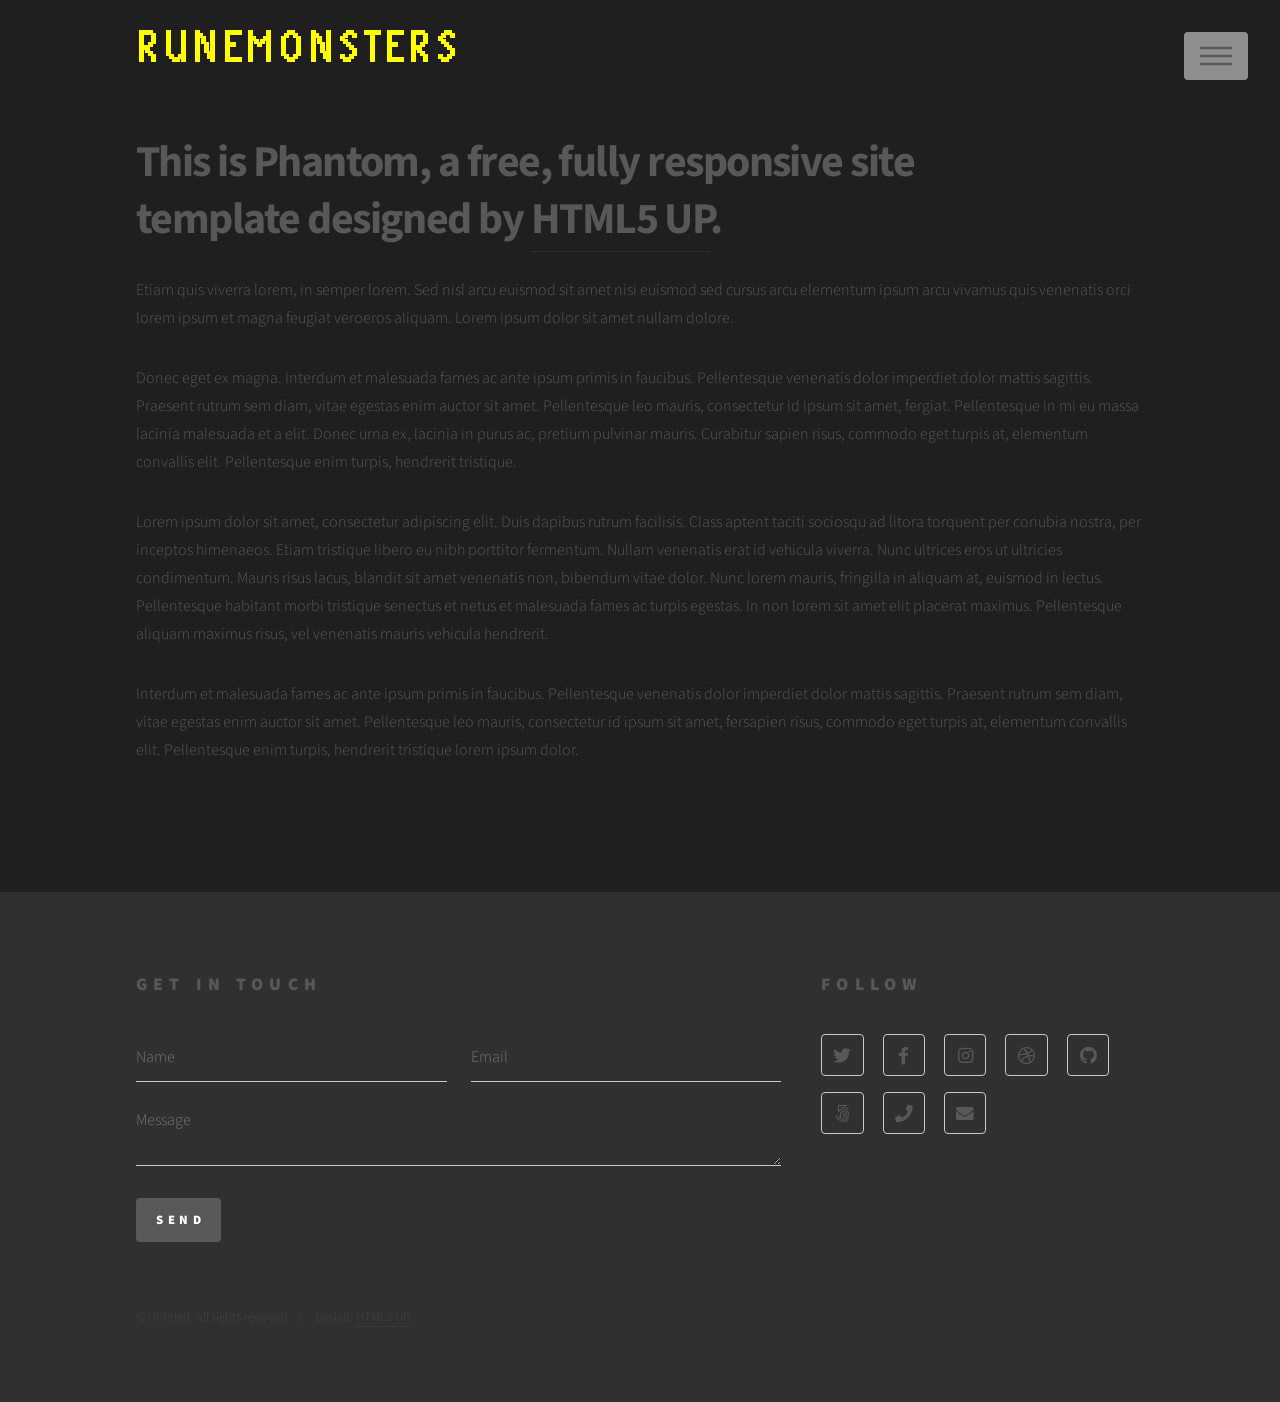
==== commit d3688472: "update styling to be more OSRS themed" ====
--- a/index.html
+++ b/index.html
@@ -22,7 +22,7 @@
 
 							<!-- Logo -->
 								<a href="index.html" class="logo">
-									<span class="symbol"><img src="images/logo.svg" alt="" /></span><span class="title">Phantom</span>
+									<span class="title">RuneMonsters</span>
 								</a>
 
 							<!-- Nav -->
@@ -40,7 +40,7 @@
 						<h2>Menu</h2>
 						<ul>
 							<li><a href="index.html">Home</a></li>
-							<li><a href="generic.html">Ipsum veroeros</a></li>
+							<li><a href="cards.html">Card Browser</a></li>
 							<li><a href="generic.html">Tempus etiam</a></li>
 							<li><a href="generic.html">Consequat dolor</a></li>
 							<li><a href="elements.html">Elements</a></li>
@@ -55,140 +55,9 @@
 								template designed by <a href="http://html5up.net">HTML5 UP</a>.</h1>
 								<p>Etiam quis viverra lorem, in semper lorem. Sed nisl arcu euismod sit amet nisi euismod sed cursus arcu elementum ipsum arcu vivamus quis venenatis orci lorem ipsum et magna feugiat veroeros aliquam. Lorem ipsum dolor sit amet nullam dolore.</p>
 							</header>
-							<section class="tiles">
-								<article class="style1">
-									<span class="image">
-										<img src="images/pic01.jpg" alt="" />
-									</span>
-									<a href="generic.html">
-										<h2>Magna</h2>
-										<div class="content">
-											<p>Sed nisl arcu euismod sit amet nisi lorem etiam dolor veroeros et feugiat.</p>
-										</div>
-									</a>
-								</article>
-								<article class="style2">
-									<span class="image">
-										<img src="images/pic02.jpg" alt="" />
-									</span>
-									<a href="generic.html">
-										<h2>Lorem</h2>
-										<div class="content">
-											<p>Sed nisl arcu euismod sit amet nisi lorem etiam dolor veroeros et feugiat.</p>
-										</div>
-									</a>
-								</article>
-								<article class="style3">
-									<span class="image">
-										<img src="images/pic03.jpg" alt="" />
-									</span>
-									<a href="generic.html">
-										<h2>Feugiat</h2>
-										<div class="content">
-											<p>Sed nisl arcu euismod sit amet nisi lorem etiam dolor veroeros et feugiat.</p>
-										</div>
-									</a>
-								</article>
-								<article class="style4">
-									<span class="image">
-										<img src="images/pic04.jpg" alt="" />
-									</span>
-									<a href="generic.html">
-										<h2>Tempus</h2>
-										<div class="content">
-											<p>Sed nisl arcu euismod sit amet nisi lorem etiam dolor veroeros et feugiat.</p>
-										</div>
-									</a>
-								</article>
-								<article class="style5">
-									<span class="image">
-										<img src="images/pic05.jpg" alt="" />
-									</span>
-									<a href="generic.html">
-										<h2>Aliquam</h2>
-										<div class="content">
-											<p>Sed nisl arcu euismod sit amet nisi lorem etiam dolor veroeros et feugiat.</p>
-										</div>
-									</a>
-								</article>
-								<article class="style6">
-									<span class="image">
-										<img src="images/pic06.jpg" alt="" />
-									</span>
-									<a href="generic.html">
-										<h2>Veroeros</h2>
-										<div class="content">
-											<p>Sed nisl arcu euismod sit amet nisi lorem etiam dolor veroeros et feugiat.</p>
-										</div>
-									</a>
-								</article>
-								<article class="style2">
-									<span class="image">
-										<img src="images/pic07.jpg" alt="" />
-									</span>
-									<a href="generic.html">
-										<h2>Ipsum</h2>
-										<div class="content">
-											<p>Sed nisl arcu euismod sit amet nisi lorem etiam dolor veroeros et feugiat.</p>
-										</div>
-									</a>
-								</article>
-								<article class="style3">
-									<span class="image">
-										<img src="images/pic08.jpg" alt="" />
-									</span>
-									<a href="generic.html">
-										<h2>Dolor</h2>
-										<div class="content">
-											<p>Sed nisl arcu euismod sit amet nisi lorem etiam dolor veroeros et feugiat.</p>
-										</div>
-									</a>
-								</article>
-								<article class="style1">
-									<span class="image">
-										<img src="images/pic09.jpg" alt="" />
-									</span>
-									<a href="generic.html">
-										<h2>Nullam</h2>
-										<div class="content">
-											<p>Sed nisl arcu euismod sit amet nisi lorem etiam dolor veroeros et feugiat.</p>
-										</div>
-									</a>
-								</article>
-								<article class="style5">
-									<span class="image">
-										<img src="images/pic10.jpg" alt="" />
-									</span>
-									<a href="generic.html">
-										<h2>Ultricies</h2>
-										<div class="content">
-											<p>Sed nisl arcu euismod sit amet nisi lorem etiam dolor veroeros et feugiat.</p>
-										</div>
-									</a>
-								</article>
-								<article class="style6">
-									<span class="image">
-										<img src="images/pic11.jpg" alt="" />
-									</span>
-									<a href="generic.html">
-										<h2>Dictum</h2>
-										<div class="content">
-											<p>Sed nisl arcu euismod sit amet nisi lorem etiam dolor veroeros et feugiat.</p>
-										</div>
-									</a>
-								</article>
-								<article class="style4">
-									<span class="image">
-										<img src="images/pic12.jpg" alt="" />
-									</span>
-									<a href="generic.html">
-										<h2>Pretium</h2>
-										<div class="content">
-											<p>Sed nisl arcu euismod sit amet nisi lorem etiam dolor veroeros et feugiat.</p>
-										</div>
-									</a>
-								</article>
-							</section>
+							<p>Donec eget ex magna. Interdum et malesuada fames ac ante ipsum primis in faucibus. Pellentesque venenatis dolor imperdiet dolor mattis sagittis. Praesent rutrum sem diam, vitae egestas enim auctor sit amet. Pellentesque leo mauris, consectetur id ipsum sit amet, fergiat. Pellentesque in mi eu massa lacinia malesuada et a elit. Donec urna ex, lacinia in purus ac, pretium pulvinar mauris. Curabitur sapien risus, commodo eget turpis at, elementum convallis elit. Pellentesque enim turpis, hendrerit tristique.</p>
+							<p>Lorem ipsum dolor sit amet, consectetur adipiscing elit. Duis dapibus rutrum facilisis. Class aptent taciti sociosqu ad litora torquent per conubia nostra, per inceptos himenaeos. Etiam tristique libero eu nibh porttitor fermentum. Nullam venenatis erat id vehicula viverra. Nunc ultrices eros ut ultricies condimentum. Mauris risus lacus, blandit sit amet venenatis non, bibendum vitae dolor. Nunc lorem mauris, fringilla in aliquam at, euismod in lectus. Pellentesque habitant morbi tristique senectus et netus et malesuada fames ac turpis egestas. In non lorem sit amet elit placerat maximus. Pellentesque aliquam maximus risus, vel venenatis mauris vehicula hendrerit.</p>
+							<p>Interdum et malesuada fames ac ante ipsum primis in faucibus. Pellentesque venenatis dolor imperdiet dolor mattis sagittis. Praesent rutrum sem diam, vitae egestas enim auctor sit amet. Pellentesque leo mauris, consectetur id ipsum sit amet, fersapien risus, commodo eget turpis at, elementum convallis elit. Pellentesque enim turpis, hendrerit tristique lorem ipsum dolor.</p>
 						</div>
 					</div>
 
--- a/assets/css/main.css
+++ b/assets/css/main.css
@@ -1,5 +1,15 @@
 @import url(fontawesome-all.min.css);
 @import url("https://fonts.googleapis.com/css?family=Source+Sans+Pro:300,700,900");
+
+@font-face {
+  font-family: runescape;
+  src: url(../webfonts/runescape.ttf);
+}
+
+@font-face {
+  font-family: runescapeBold;
+  src: url(../webfonts/runescape_bold.ttf);
+}
 
 /*
 	Phantom by HTML5 UP
@@ -99,7 +109,7 @@
 	}
 
 	body {
-		background: #ffffff;
+		background: #1f1f1f;
 	}
 
 		body.is-preload *, body.is-preload *:before, body.is-preload *:after {
@@ -151,7 +161,7 @@
 
 		a:hover {
 			border-bottom-color: transparent;
-			color: #f2849e !important;
+			color: #ffff00 !important;
 		}
 
 	strong, b {
@@ -1856,12 +1866,12 @@
 			}
 
 			.icon.style2:hover {
-				color: #f2849e;
-				border-color: #f2849e;
+				color: #ffff00;
+				border-color: #ffff00;
 			}
 
 			.icon.style2:active {
-				background-color: rgba(242, 132, 158, 0.1);
+				background-color: rgba(255, 255, 0, 0.1);
 			}
 
 /* List */
@@ -2170,8 +2180,8 @@
 		input[type="tel"]:focus,
 		select:focus,
 		textarea:focus {
-			border-bottom-color: #f2849e;
-			box-shadow: inset 0 -1px 0 0 #f2849e;
+			border-bottom-color: #ffff00;
+			box-shadow: inset 0 -1px 0 0 #ffff00;
 		}
 
 	select {
@@ -2275,8 +2285,8 @@
 
 		input[type="checkbox"]:focus + label:before,
 		input[type="radio"]:focus + label:before {
-			border-color: #f2849e;
-			box-shadow: 0 0 0 1px #f2849e;
+			border-color: #ffff00;
+			box-shadow: 0 0 0 1px #ffff00;
 		}
 
 	input[type="checkbox"] + label:before {
@@ -2494,8 +2504,8 @@
 		input[type="button"]:hover,
 		button:hover,
 		.button:hover {
-			color: #f2849e !important;
-			box-shadow: inset 0 0 0 2px #f2849e;
+			color: #ffff00 !important;
+			box-shadow: inset 0 0 0 2px #ffff00;
 		}
 
 		input[type="submit"]:active,
@@ -2503,7 +2513,7 @@
 		input[type="button"]:active,
 		button:active,
 		.button:active {
-			background-color: rgba(242, 132, 158, 0.1);
+			background-color: rgba(255, 255, 0, 0.1);
 		}
 
 		input[type="submit"].small,
@@ -2537,7 +2547,8 @@
 			input[type="button"].primary:hover,
 			button.primary:hover,
 			.button.primary:hover {
-				background-color: #f2849e;
+				background-color: #ffff00;
+				color: #585858 !important;
 			}
 
 			input[type="submit"].primary:active,
@@ -2545,7 +2556,8 @@
 			input[type="button"].primary:active,
 			button.primary:active,
 			.button.primary:active {
-				background-color: #ee5f81;
+				background-color: #a8a800;
+				color: #585858 !important;
 			}
 
 		input[type="submit"].disabled, input[type="submit"]:disabled,
@@ -2829,7 +2841,7 @@
 /* Header */
 
 	#header {
-		padding: 8em 0 0.1em 0 ;
+		padding: 2em 0 0.1em 0 ;
 	}
 
 		#header .logo {
@@ -2858,6 +2870,13 @@
 					width: 2em;
 					height: 2em;
 				}
+		
+		#header .title {
+			font-family: runescape;
+			font-size: 3em;
+			color: #ffff00;
+			margin-top: -0.5em;
+		}
 
 		#header nav {
 			position: fixed;
@@ -2928,7 +2947,7 @@
 						}
 
 						#header nav ul li a[href="#menu"]:before {
-							background-image: url("data:image/svg+xml;charset=utf8,%3Csvg xmlns='http://www.w3.org/2000/svg' width='100' height='100' viewBox='0 0 100 100' preserveAspectRatio='none'%3E%3Cstyle%3Eline %7B stroke-width: 8px%3B stroke: %23f2849e%3B %7D%3C/style%3E%3Cline x1='0' y1='25' x2='100' y2='25' /%3E%3Cline x1='0' y1='50' x2='100' y2='50' /%3E%3Cline x1='0' y1='75' x2='100' y2='75' /%3E%3C/svg%3E");
+							background-image: url("data:image/svg+xml;charset=utf8,%3Csvg xmlns='http://www.w3.org/2000/svg' width='100' height='100' viewBox='0 0 100 100' preserveAspectRatio='none'%3E%3Cstyle%3Eline %7B stroke-width: 8px%3B stroke: %23ffff00%3B %7D%3C/style%3E%3Cline x1='0' y1='25' x2='100' y2='25' /%3E%3Cline x1='0' y1='50' x2='100' y2='50' /%3E%3Cline x1='0' y1='75' x2='100' y2='75' /%3E%3C/svg%3E");
 							opacity: 0;
 						}
 
@@ -2948,7 +2967,7 @@
 		@media screen and (max-width: 736px) {
 
 			#header {
-				padding: 4em 0 0.1em 0 ;
+				padding: 0.5em 0 0.1em 0 ;
 			}
 
 				#header nav {
@@ -2970,6 +2989,7 @@
 		-ms-transition: opacity 0.45s ease;
 		transition: opacity 0.45s ease;
 		opacity: 1;
+		background-color: #1f1f1f;
 	}
 
 	#menu {
@@ -3078,7 +3098,7 @@
 			}
 
 			#menu > .close:before {
-				background-image: url("data:image/svg+xml;charset=utf8,%3Csvg xmlns='http://www.w3.org/2000/svg' width='100' height='100' viewBox='0 0 100 100' preserveAspectRatio='none'%3E%3Cstyle%3Eline %7B stroke-width: 8px%3B stroke: %23f2849e%3B %7D%3C/style%3E%3Cline x1='15' y1='15' x2='85' y2='85' /%3E%3Cline x1='85' y1='15' x2='15' y2='85' /%3E%3C/svg%3E");
+				background-image: url("data:image/svg+xml;charset=utf8,%3Csvg xmlns='http://www.w3.org/2000/svg' width='100' height='100' viewBox='0 0 100 100' preserveAspectRatio='none'%3E%3Cstyle%3Eline %7B stroke-width: 8px%3B stroke: %23ffff00%3B %7D%3C/style%3E%3Cline x1='15' y1='15' x2='85' y2='85' /%3E%3Cline x1='85' y1='15' x2='15' y2='85' /%3E%3C/svg%3E");
 				opacity: 0;
 			}
 
@@ -3166,7 +3186,7 @@
 
 	#footer {
 		padding: 5em 0 6em 0 ;
-		background-color: #f6f6f6;
+		background-color: #303030;
 	}
 
 		#footer > .inner {
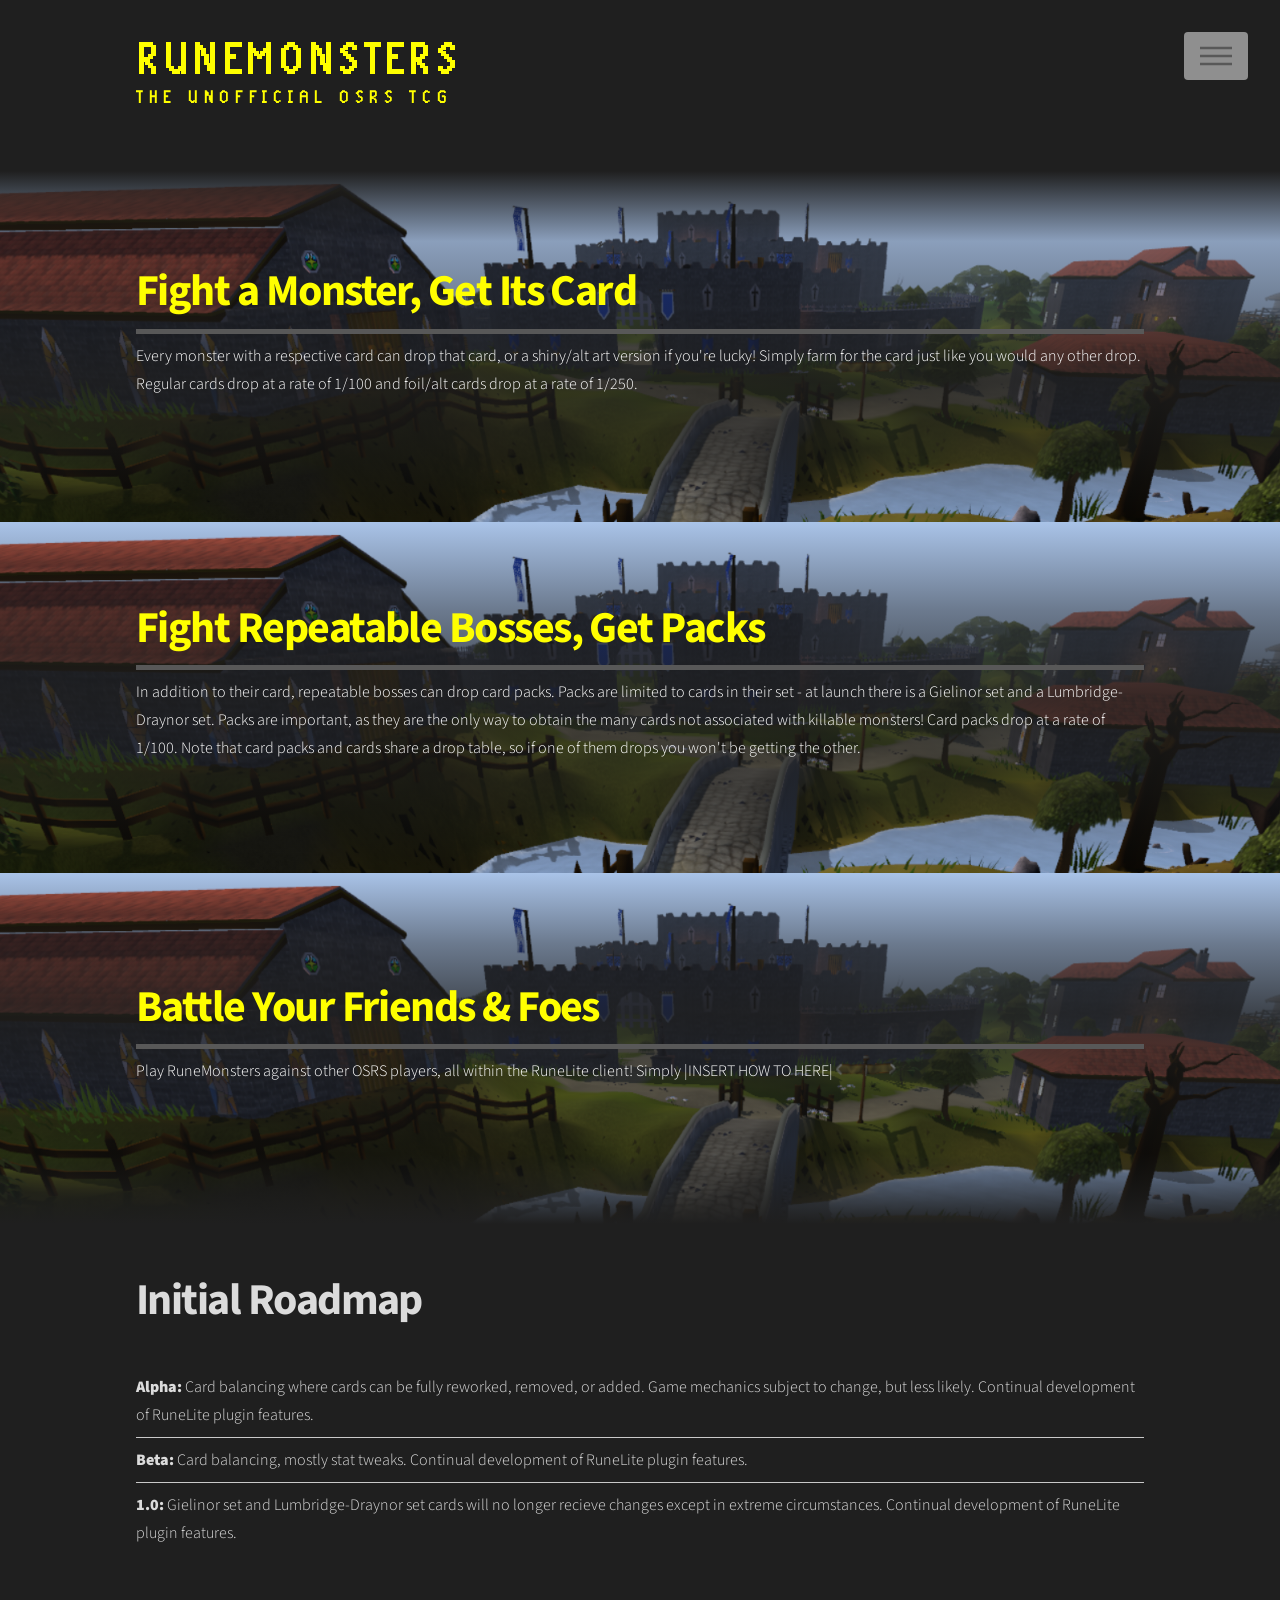
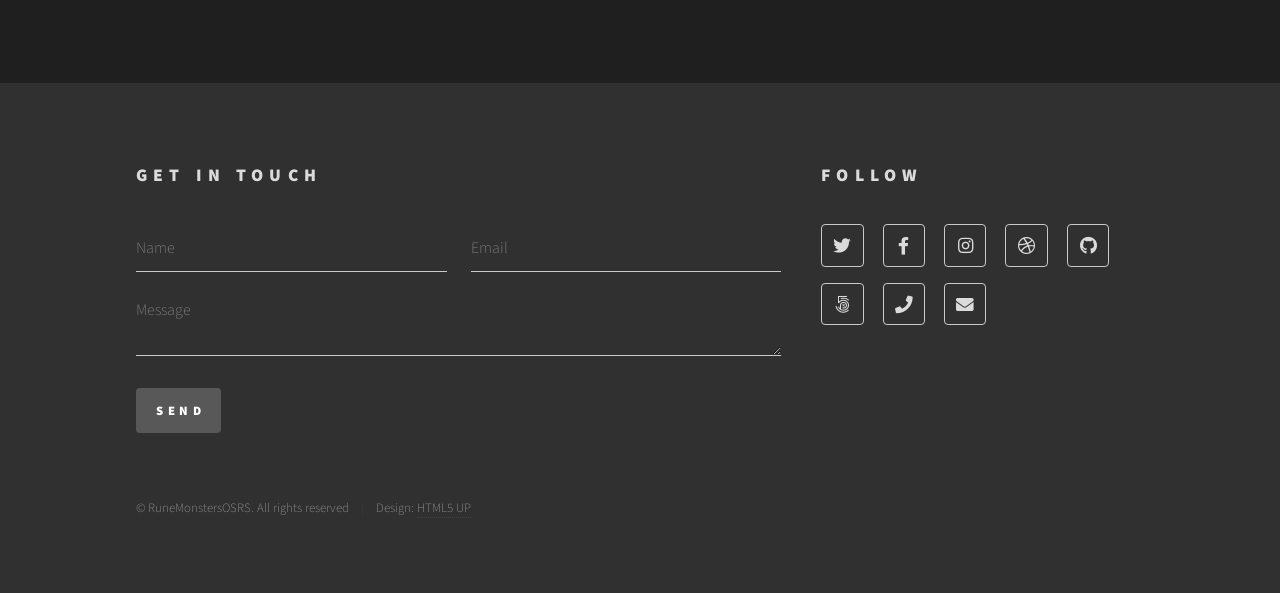
==== commit 8699b3ee: "update homepage content and styling" ====
--- a/index.html
+++ b/index.html
@@ -22,8 +22,12 @@
 
 							<!-- Logo -->
 								<a href="index.html" class="logo">
-									<span class="title">RuneMonsters</span>
+									<span class="title">
+										RuneMonsters
+										<h3>The Unofficial OSRS TCG</h3>
+									</span>
 								</a>
+								
 
 							<!-- Nav -->
 								<nav>
@@ -49,15 +53,63 @@
 
 				<!-- Main -->
 					<div id="main">
+						<span class="image overlay top">
+							<picture>
+									<source media="(min-width: 736px)" srcset="images/tempbackground.png">
+									<source media="(min-width: 0px)" srcset="images/tempbackground_mobile.png">
+									<img src="images/tempbackground_mobile.png" alt=""/>
+							</picture>
+							<div class="overlaycontent top">
+								<div class="overlayinner">
+									<h1>Fight a Monster, Get Its Card</h1>
+									<hr>
+									<p>Every monster with a respective card can drop that card, or a shiny/alt art version if you're lucky! Simply farm for the card just like you would any other drop. Regular cards drop at a rate of 1/100 and foil/alt cards drop at a rate of 1/250.</p>
+								</div>
+							</div>
+						</span>
+						<span class="image overlay">
+							<picture>
+									<source media="(min-width: 736px)" srcset="images/tempbackground.png">
+									<source media="(min-width: 0px)" srcset="images/tempbackground_mobile.png">
+									<img src="images/tempbackground_mobile.png" alt=""/>
+							</picture>
+							<div class="overlaycontent middle">
+								<div class="overlayinner">
+									<h1>Fight Repeatable Bosses, Get Packs</h1>
+									<hr>
+									<p>In addition to their card, repeatable bosses can drop card packs. Packs are limited to cards in their set - at launch there is a Gielinor set and a Lumbridge-Draynor set. Packs are important, as they are the only way to obtain the many cards not associated with killable monsters! Card packs drop at a rate of 1/100. Note that card packs and cards share a drop table, so if one of them drops you won't be getting the other.</p>
+								</div>
+							</div>
+						</span>
+						<span class="image overlay bottom">
+							<picture>
+								<source media="(min-width: 736px)" srcset="images/tempbackground.png">
+								<source media="(min-width: 0px)" srcset="images/tempbackground_mobile.png">
+								<img src="images/tempbackground_mobile.png" alt=""/>
+							</picture>
+							<div class="overlaycontent bottom">
+								<div class="overlayinner">
+									<h1>Battle Your Friends & Foes</h1>
+									<hr>
+									<p>Play RuneMonsters against other OSRS players, all within the RuneLite client! Simply |INSERT HOW TO HERE|</p>
+								</div>
+							</div>
+						</span>
 						<div class="inner">
-							<header>
-								<h1>This is Phantom, a free, fully responsive site<br />
-								template designed by <a href="http://html5up.net">HTML5 UP</a>.</h1>
-								<p>Etiam quis viverra lorem, in semper lorem. Sed nisl arcu euismod sit amet nisi euismod sed cursus arcu elementum ipsum arcu vivamus quis venenatis orci lorem ipsum et magna feugiat veroeros aliquam. Lorem ipsum dolor sit amet nullam dolore.</p>
-							</header>
-							<p>Donec eget ex magna. Interdum et malesuada fames ac ante ipsum primis in faucibus. Pellentesque venenatis dolor imperdiet dolor mattis sagittis. Praesent rutrum sem diam, vitae egestas enim auctor sit amet. Pellentesque leo mauris, consectetur id ipsum sit amet, fergiat. Pellentesque in mi eu massa lacinia malesuada et a elit. Donec urna ex, lacinia in purus ac, pretium pulvinar mauris. Curabitur sapien risus, commodo eget turpis at, elementum convallis elit. Pellentesque enim turpis, hendrerit tristique.</p>
-							<p>Lorem ipsum dolor sit amet, consectetur adipiscing elit. Duis dapibus rutrum facilisis. Class aptent taciti sociosqu ad litora torquent per conubia nostra, per inceptos himenaeos. Etiam tristique libero eu nibh porttitor fermentum. Nullam venenatis erat id vehicula viverra. Nunc ultrices eros ut ultricies condimentum. Mauris risus lacus, blandit sit amet venenatis non, bibendum vitae dolor. Nunc lorem mauris, fringilla in aliquam at, euismod in lectus. Pellentesque habitant morbi tristique senectus et netus et malesuada fames ac turpis egestas. In non lorem sit amet elit placerat maximus. Pellentesque aliquam maximus risus, vel venenatis mauris vehicula hendrerit.</p>
-							<p>Interdum et malesuada fames ac ante ipsum primis in faucibus. Pellentesque venenatis dolor imperdiet dolor mattis sagittis. Praesent rutrum sem diam, vitae egestas enim auctor sit amet. Pellentesque leo mauris, consectetur id ipsum sit amet, fersapien risus, commodo eget turpis at, elementum convallis elit. Pellentesque enim turpis, hendrerit tristique lorem ipsum dolor.</p>
+							<header><h1>Initial Roadmap</h1></header>
+							<ul class="alt">
+								<li>
+									<b>Alpha:</b> Card balancing where cards can be fully reworked, removed, or added. Game mechanics subject to change, but less likely.
+									Continual development of RuneLite plugin features.
+								</li>
+								<li>
+									<b>Beta:</b> Card balancing, mostly stat tweaks. Continual development of RuneLite plugin features.
+								</li>
+								<li>
+									<b>1.0:</b> Gielinor set and Lumbridge-Draynor set cards will no longer recieve changes except in extreme circumstances.
+									Continual development of RuneLite plugin features.
+								</li>
+							</ul>	
 						</div>
 					</div>
 
@@ -97,7 +149,7 @@
 								</ul>
 							</section>
 							<ul class="copyright">
-								<li>&copy; Untitled. All rights reserved</li><li>Design: <a href="http://html5up.net">HTML5 UP</a></li>
+								<li>&copy; RuneMonstersOSRS. All rights reserved</li><li>Design: <a href="http://html5up.net">HTML5 UP</a></li>
 							</ul>
 						</div>
 					</footer>
--- a/assets/css/main.css
+++ b/assets/css/main.css
@@ -126,7 +126,8 @@
 /* Type */
 
 	body, input, select, textarea {
-		color: #585858;
+		/* color: #585858; */
+		color: #dbdbdb;
 		font-family: "Source Sans Pro", Helvetica, sans-serif;
 		font-size: 16pt;
 		font-weight: 300;
@@ -2362,6 +2363,76 @@
 				width: 100%;
 			}
 
+		.image.overlay {
+			display: flex;
+			position: relative;
+			margin: 0;
+			width: 100%;
+		}
+		.image.overlay.top {
+			margin-top: 1em;
+		}
+		.image.overlay.bottom {
+			margin-bottom: 3em;
+		}
+
+			.image.overlay .overlaycontent {
+				display: flex;
+				align-items: center;
+				height: 100%;
+				width: 100%;
+				right: 0;
+				top: 0;
+				position: absolute;
+				z-index: 2;
+			}
+
+			.image.overlay .overlaycontent.top{
+					background-image: linear-gradient(to bottom, rgba(31, 31, 31, 1),  rgba(31, 31, 31, 0.3), rgba(31, 31, 31, 0.5), rgba(31, 31, 31, 0.8), rgba(31, 31, 31, 0.5), rgba(31, 31, 31, 0.1));
+			}
+
+			.image.overlay .overlaycontent.middle{
+					background-image: linear-gradient(to bottom, rgba(31, 31, 31, 0.1), rgba(31, 31, 31, 0.5), rgba(31, 31, 31, 0.8), rgba(31, 31, 31, 0.5), rgba(31, 31, 31, 0.1));
+			}
+
+			.image.overlay .overlaycontent.bottom{
+					background-image: linear-gradient(to bottom, rgba(31, 31, 31, 0.1), rgba(31, 31, 31, 0.5), rgba(31, 31, 31, 0.8), rgba(31, 31, 31, 0.5), rgba(31, 31, 31, 0.3), rgba(31, 31, 31, 1));
+			}
+
+			.image.overlay .overlayinner {
+				width: 100%;
+				max-width: 68em;
+				margin: 0 auto;
+				padding: 2.5em;
+				/* background-image: linear-gradient(to bottom, rgba(31, 31, 31, 0.0), rgba(31, 31, 31, 0.5), rgba(31, 31, 31, 0.8), rgba(31, 31, 31, 0.5), rgba(31, 31, 31, 0.0)); */
+			}
+
+			.image.overlay picture {
+				width: 100%;
+				border-radius: 0px;
+			}
+
+			.image.overlay img {
+				width: 100%;
+				border-radius: 0px;
+			}
+
+			.image.overlay p {
+				color: #ffffff;
+			}
+
+			.image.overlay h1 {
+				color: #ffff00;
+				margin: 0;
+			}
+
+			.image.overlay hr {
+				height: 5px;
+				background-color: #585858;
+				margin: 0.5em 0 0.5em 0;
+				border: none;
+			}
+
 		.image.main {
 			display: block;
 			margin: 0 0 3em 0;
@@ -2377,7 +2448,6 @@
 				.image.main {
 					margin: 0 0 2em 0;
 				}
-
 			}
 
 /* Table */
@@ -2875,7 +2945,11 @@
 			font-family: runescape;
 			font-size: 3em;
 			color: #ffff00;
-			margin-top: -0.5em;
+			margin-top: -0.25em;
+		}
+		#header .title h3 {
+			margin: -1em 0 0;
+			font-size: 0.4em;
 		}
 
 		#header nav {
@@ -2967,12 +3041,16 @@
 		@media screen and (max-width: 736px) {
 
 			#header {
-				padding: 0.5em 0 0.1em 0 ;
+				padding: 1.5em 0 0.1em 0 ;
+			}
+
+			#header .title {
+				font-size: 2em;
 			}
 
 				#header nav {
 					right: 0.5em;
-					top: 0.5em;
+					top: 1.5em;
 				}
 
 					#header nav ul li a[href="#menu"]:before, #header nav ul li a[href="#menu"]:after {
@@ -3224,7 +3302,7 @@
 				margin-top: 5em;
 				list-style: none;
 				font-size: 0.8em;
-				color: rgba(88, 88, 88, 0.5);
+				color: rgba(219, 219, 219, 0.5);
 			}
 
 				#footer > .inner .copyright a {
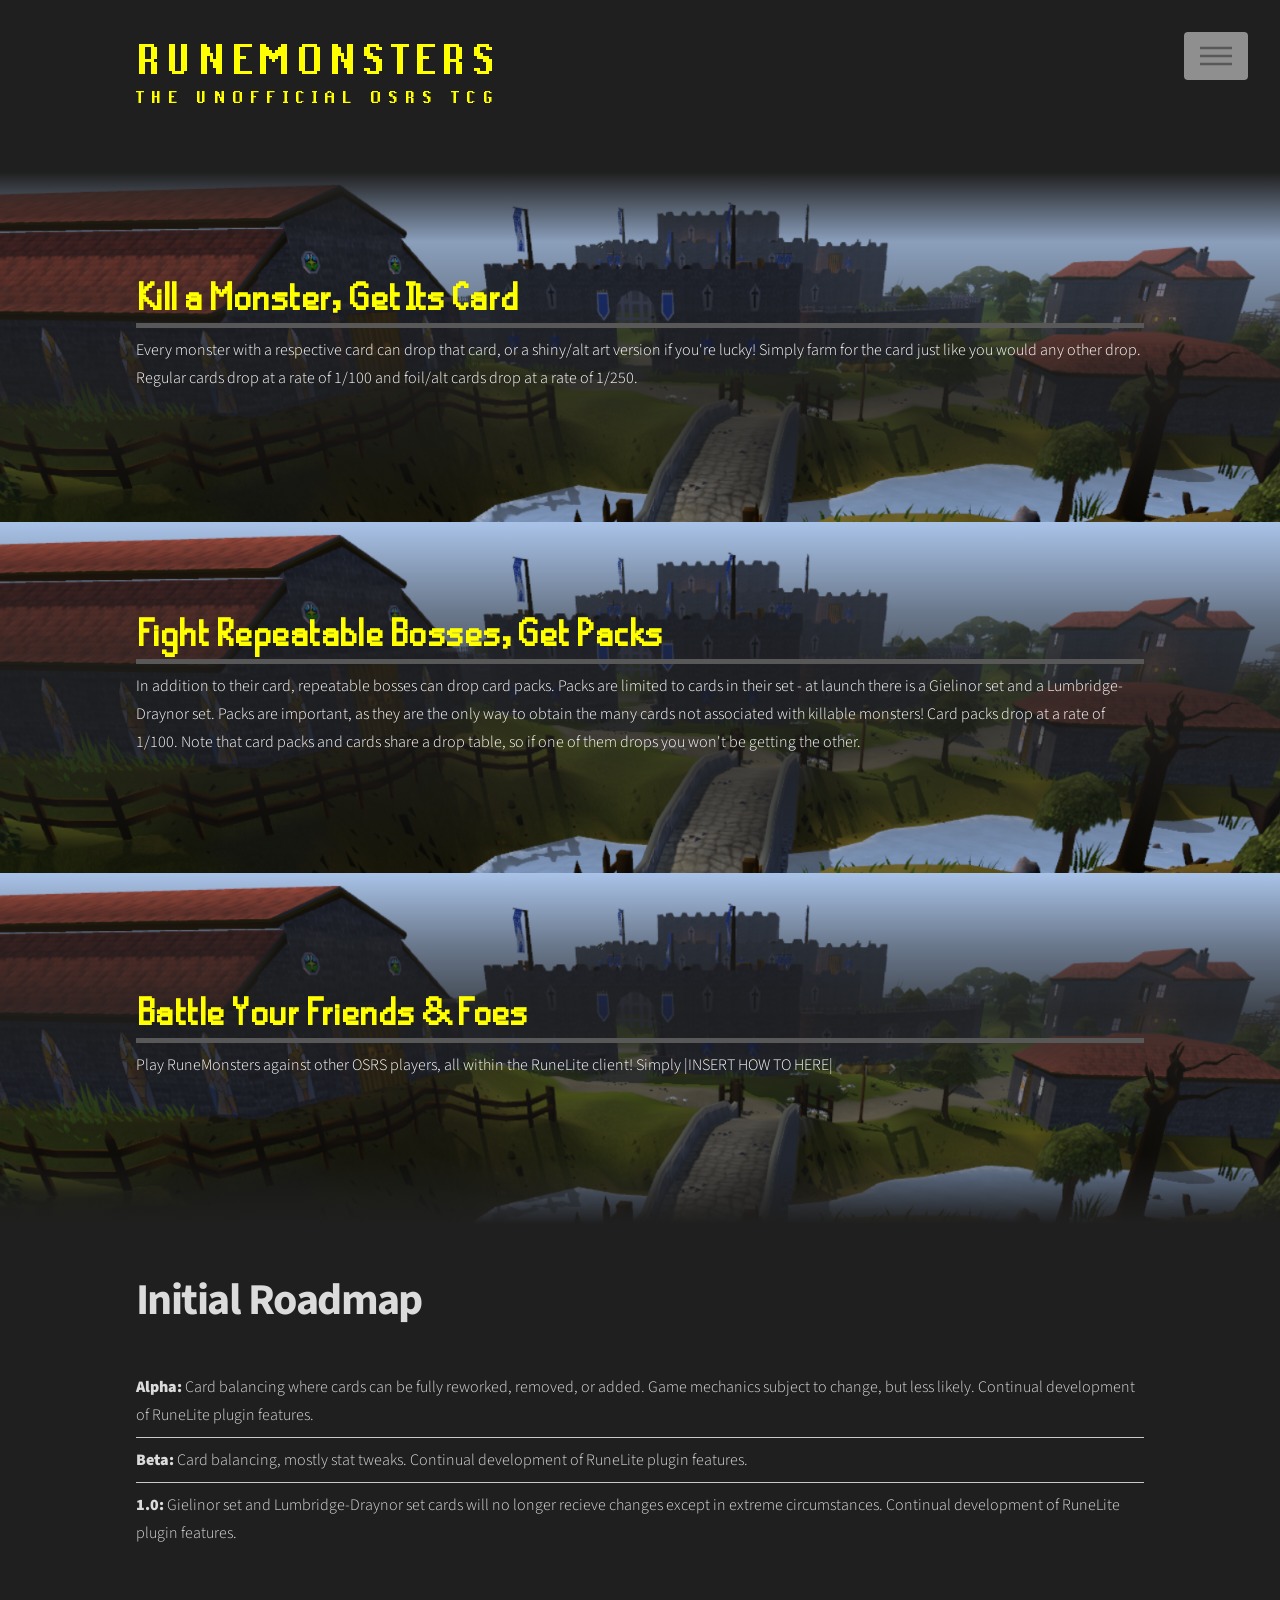
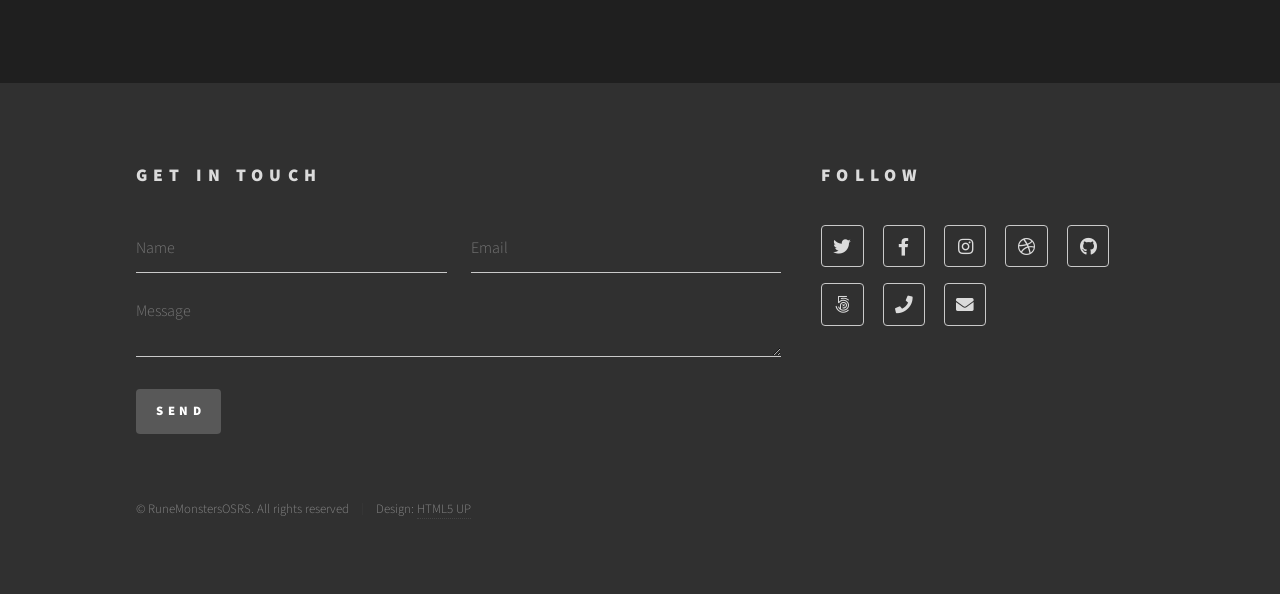
==== commit 1fc2cc67: "minor css changes" ====
--- a/index.html
+++ b/index.html
@@ -61,7 +61,7 @@
 							</picture>
 							<div class="overlaycontent top">
 								<div class="overlayinner">
-									<h1>Fight a Monster, Get Its Card</h1>
+									<h1>Kill a Monster, Get Its Card</h1>
 									<hr>
 									<p>Every monster with a respective card can drop that card, or a shiny/alt art version if you're lucky! Simply farm for the card just like you would any other drop. Regular cards drop at a rate of 1/100 and foil/alt cards drop at a rate of 1/250.</p>
 								</div>
--- a/assets/css/main.css
+++ b/assets/css/main.css
@@ -2404,7 +2404,6 @@
 				max-width: 68em;
 				margin: 0 auto;
 				padding: 2.5em;
-				/* background-image: linear-gradient(to bottom, rgba(31, 31, 31, 0.0), rgba(31, 31, 31, 0.5), rgba(31, 31, 31, 0.8), rgba(31, 31, 31, 0.5), rgba(31, 31, 31, 0.0)); */
 			}
 
 			.image.overlay picture {
@@ -2424,6 +2423,8 @@
 			.image.overlay h1 {
 				color: #ffff00;
 				margin: 0;
+				font-family: runescape;
+				margin-bottom: -0.3em;
 			}
 
 			.image.overlay hr {
@@ -2942,14 +2943,14 @@
 				}
 		
 		#header .title {
-			font-family: runescape;
+			font-family: runescapeBold;
 			font-size: 3em;
 			color: #ffff00;
 			margin-top: -0.25em;
 		}
 		#header .title h3 {
 			margin: -1em 0 0;
-			font-size: 0.4em;
+			font-size: 0.42em;
 		}
 
 		#header nav {
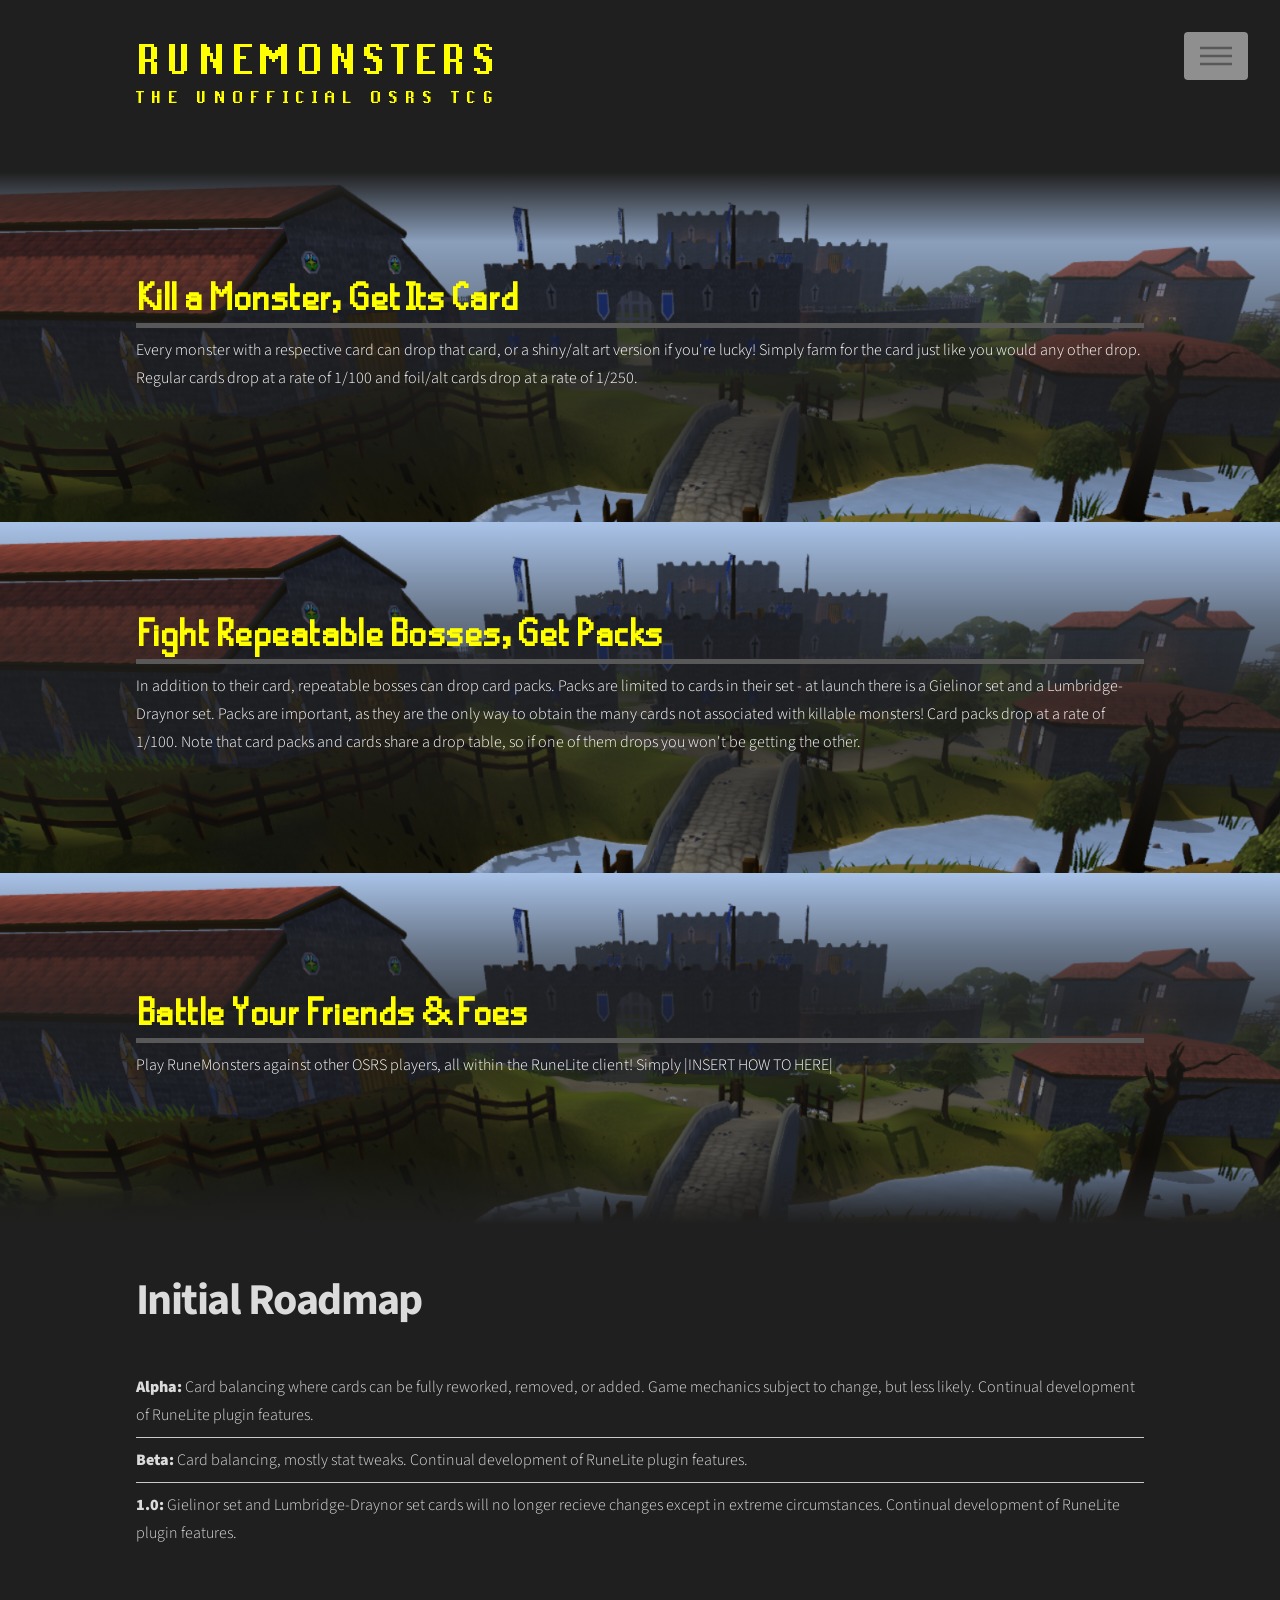
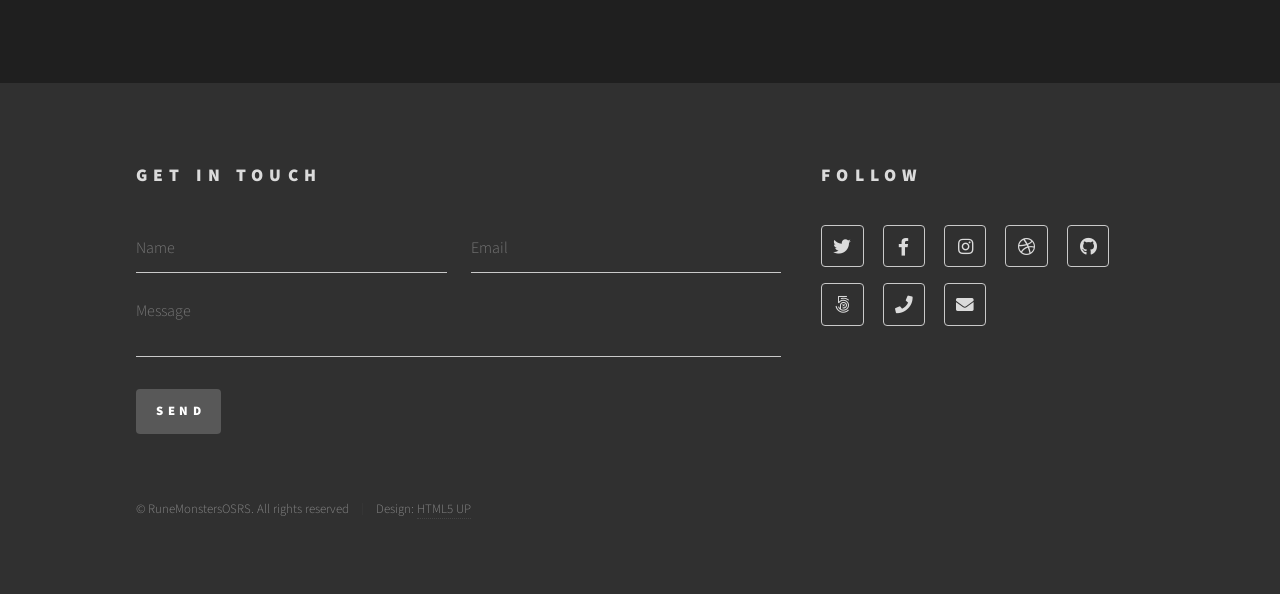
==== commit fc9792c1: "test github pages serving without .html extensions" ====
--- a/index.html
+++ b/index.html
@@ -6,7 +6,7 @@
 -->
 <html>
 	<head>
-		<title>Phantom by HTML5 UP</title>
+		<title>RuneMonsters OSRS</title>
 		<meta charset="utf-8" />
 		<meta name="viewport" content="width=device-width, initial-scale=1, user-scalable=no" />
 		<link rel="stylesheet" href="assets/css/main.css" />
@@ -43,11 +43,11 @@
 					<nav id="menu">
 						<h2>Menu</h2>
 						<ul>
-							<li><a href="index.html">Home</a></li>
-							<li><a href="cards.html">Card Browser</a></li>
-							<li><a href="generic.html">Tempus etiam</a></li>
-							<li><a href="generic.html">Consequat dolor</a></li>
-							<li><a href="elements.html">Elements</a></li>
+							<li><a href="/index">Home</a></li>
+							<li><a href="/rulebook">Official Rulebook</a></li>
+							<li><a href="/cardbrowser">Card Browser</a></li>
+							<li><a href="/generic">Consequat dolor</a></li>
+							<li><a href="/elements">Elements</a></li>
 						</ul>
 					</nav>
 
--- a/assets/css/main.css
+++ b/assets/css/main.css
@@ -324,6 +324,88 @@
 	}
 
 /* Row */
+
+	.rulebook-contents h1 {
+		font-family: runescapeBold;
+		color: #ffff00;
+		margin-bottom: 0;
+	}
+
+	.rulebook-contents h2 {
+		font-family: runescape;
+		color: #ffff00;
+		margin: 0;
+		padding: 1em 0 1em;
+	}
+
+	.rulebook-contents h3 {
+		font-family: runescape;
+		color: #ffff00;
+		margin: 0;
+		padding: 0.5em 0 0.5em;
+	}
+
+	.rulebook-contents h4 {
+		font-family: runescape;
+		color: #ffff00;
+		margin: 0;
+		padding: 0.5em 0 0.5em;
+	}
+
+	.rulebook-contents a {
+		color: #ffff00;
+	}
+
+	.rulebook-contents a:hover {
+		color: #a8a800 !important;
+	}
+
+	.nav-col {
+		background-color: #303030;
+		border-right: 5px solid #dbdbdb;
+	}
+
+	@media screen and (max-width: 736px) {
+		.rulebook-contents {
+			padding: 0 1.25em 0 2.3em !important;
+			width: 100% !important;
+		}
+		.nav-col {
+			display: none;
+		}
+	}
+
+	.nav-col .nav-items {
+		margin: 1em 2em;
+		top: 2em;
+		position: sticky;
+	}
+
+	.nav-items li {
+		color: #dbdbdb;
+		width: 100%;
+		height: 100%;
+	}
+
+	.nav-items li span {
+		display: flex;
+	}
+
+	.nav-items li a {
+		color: #dbdbdb;
+		display: inline-block;
+		width: 100%;
+	}
+
+	.toggleButton {
+		display: inline !important;
+		right: 0;
+		width: auto !important;
+	}
+
+	.sublist {
+		margin: 0.5em 0 0 2em;
+	}
 
 	.row {
 		display: flex;
@@ -2469,8 +2551,16 @@
 			border-right: 0;
 		}
 
+			table tbody tr:hover {
+				background-color: rgba(244, 244, 244, 0.2);
+			}
+
 			table tbody tr:nth-child(2n + 1) {
 				background-color: rgba(144, 144, 144, 0.075);
+			}
+
+			table tbody tr:hover:nth-child(2n + 1) {
+				background-color: rgba(244, 244, 244, 0.2);
 			}
 
 		table td {
@@ -2482,6 +2572,14 @@
 			font-weight: 900;
 			padding: 0 0.75em 0.75em 0.75em;
 			text-align: left;
+		}
+
+		.justify-rightmost th:last-child {
+			text-align: end;
+		}
+
+		.justify-rightmost td:last-child {
+			text-align: end;
 		}
 
 		table thead {
@@ -3133,6 +3231,24 @@
 						border-top: 0;
 						margin-top: -1em;
 					}
+				
+				#menu > .inner > ul > div > li {
+					padding: 0;
+					border-top: solid 1px rgba(255, 255, 255, 0.15);
+				}
+
+					#menu > .inner > ul > div > li a {
+						display: block;
+						padding: 1em 0;
+						line-height: 1.5;
+						border: 0;
+						color: inherit;
+					}
+
+					#menu > .inner > ul > div > li:first-child {
+						border-top: 0;
+						margin-top: -1em;
+					}
 
 		#menu > .close {
 			-moz-transition: opacity 0.45s ease, -moz-transform 0.45s ease;
